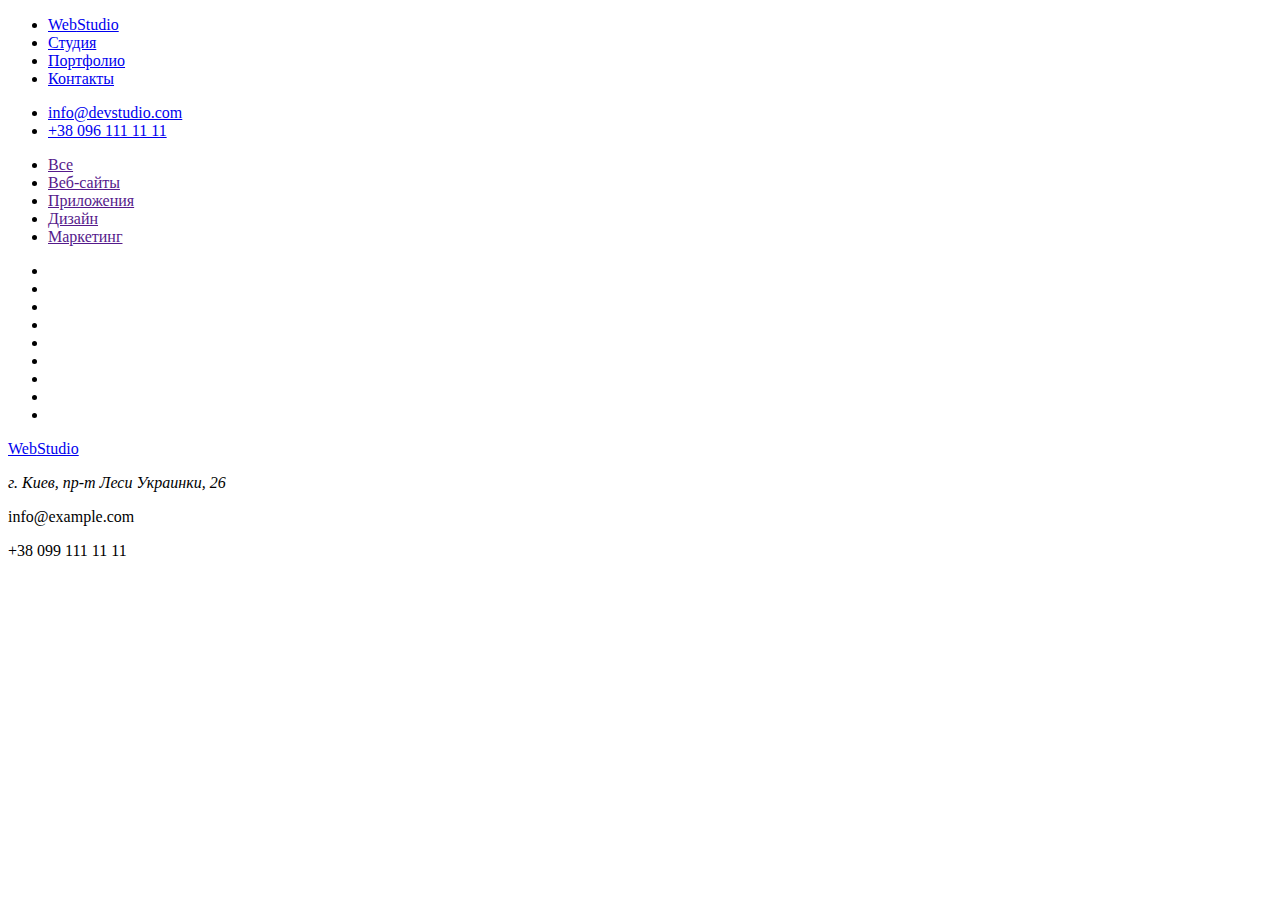
==== portfolio.html @ 1c45764a "створює сторінку портфоліо" ====
<!DOCTYPE html>
<html lang="ru">
<head>
    <meta charset="UTF-8">
    <meta http-equiv="X-UA-Compatible" content="IE=edge">
    <meta name="viewport" content="width=device-width, initial-scale=1.0">
    <link rel="stylesheet" href="styles/styles.css">
    <title>Портфолио</title>
</head>
    <body>
        <!-- Шапка сайта -->
        <header>
            <nav>
                <ul>
                    <li><a href="./"><span>Web</span>Studio</a></li>
                    <li><a href="./">Студия</a></li>
                    <li><a href="./">Портфолио</a></li>
                    <li><a href="./">Контакты</a></li>
                </ul>
            </nav>
                <ul>
                    <li><a href="mailto:info@devstudio.com">info@devstudio.com</a></li>
                    <li><a href="tel:+380961111111">+38 096 111 11 11</a></li>
                </ul>
        </header>
        <section>
            <ul>
                <li><a href="">Все</a></li>
                <li><a href="">Веб-сайты</a></li>
                <li><a href="">Приложения</a></li>
                <li><a href="">Дизайн</a></li>
                <li><a href="">Маркетинг</a></li>
            </ul>
            <ul>
                <li></li>
                <li></li>
                <li></li>
                <li></li>
                <li></li>
                <li></li>
                <li></li>
                <li></li>
                <li></li>
            </ul>
        </section>
        
        <!-- Футер -->
        <footer>
            <p><a href="./"><span>Web</span>Studio</a></p>
            <address><p>г. Киев, пр-т Леси Украинки, 26</p></address>
            <p>info@example.com</p>
            <p>+38 099 111 11 11</p>
        </footer>    
    </body>
</html>
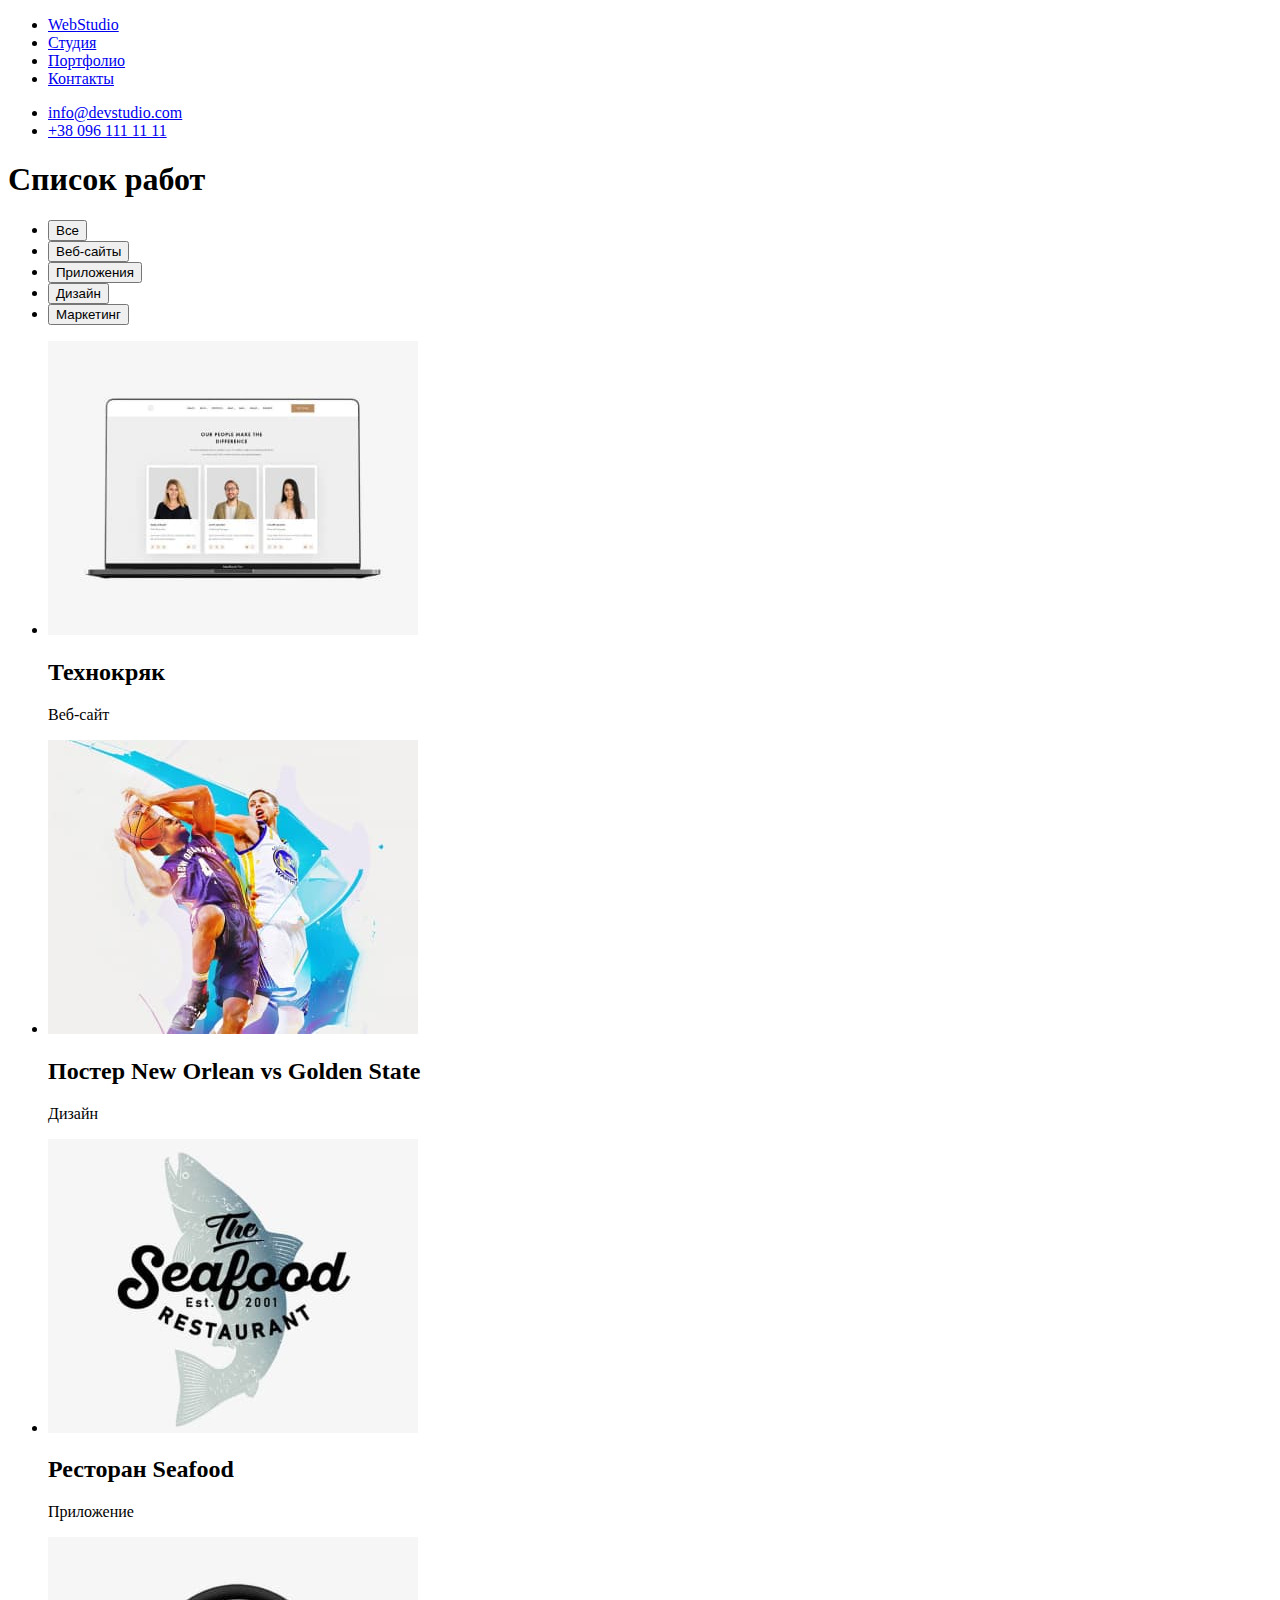
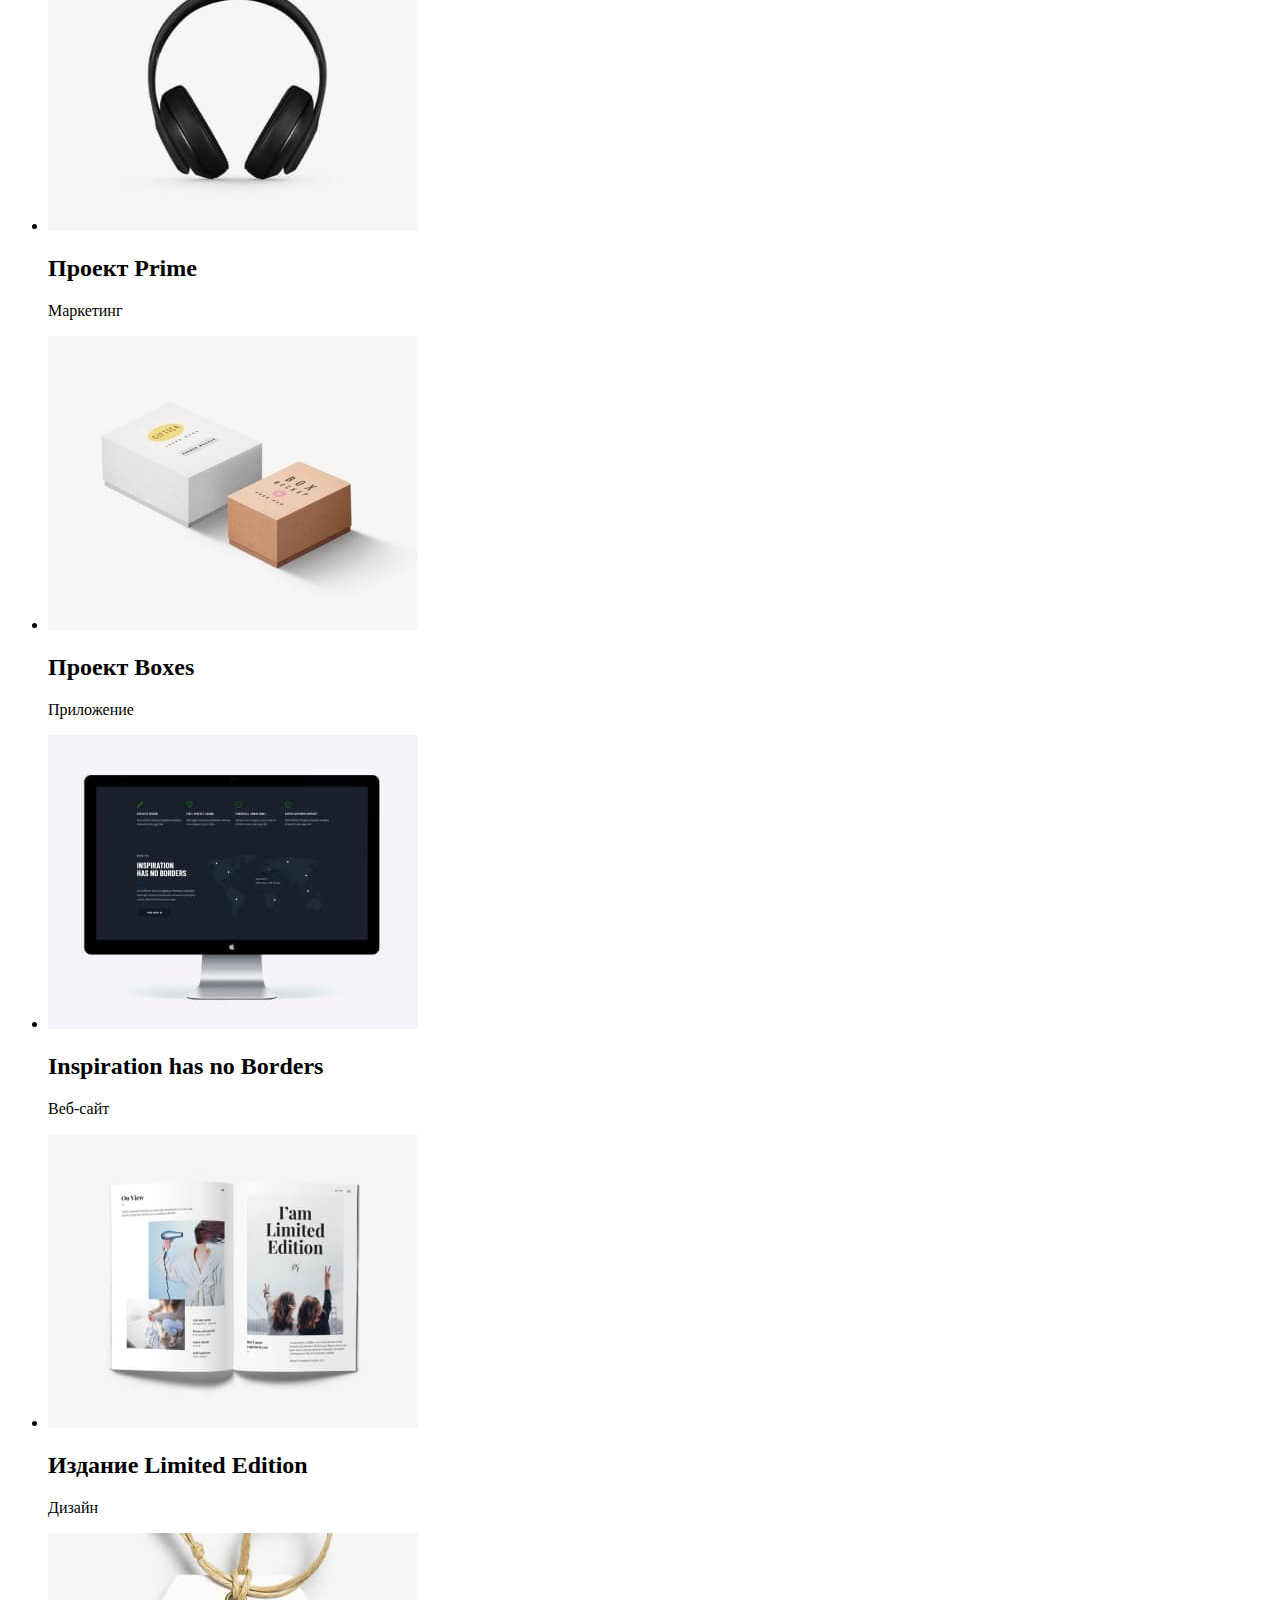
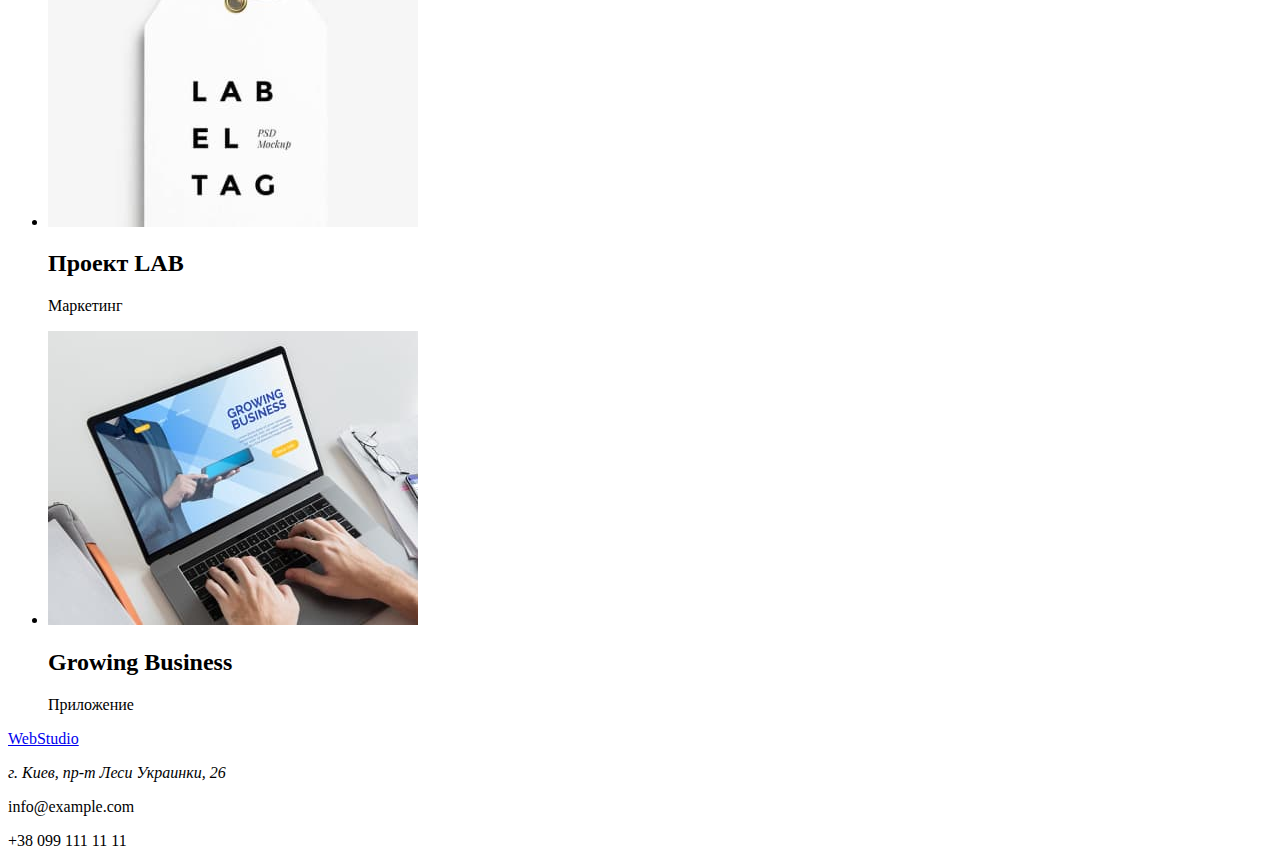
==== commit 7ba4ef7f: "додає код на другу сторінку" ====
--- a/portfolio.html
+++ b/portfolio.html
@@ -5,17 +5,20 @@
     <meta http-equiv="X-UA-Compatible" content="IE=edge">
     <meta name="viewport" content="width=device-width, initial-scale=1.0">
     <link rel="stylesheet" href="styles/styles.css">
+    <link rel="preconnect" href="https://fonts.googleapis.com">
+    <link rel="preconnect" href="https://fonts.gstatic.com" crossorigin>
+    <link href="https://fonts.googleapis.com/css2?family=Raleway:wght@700&family=Roboto:wght@400;500;700;900&display=swap" rel="stylesheet">
     <title>Портфолио</title>
 </head>
     <body>
         <!-- Шапка сайта -->
-        <header>
+        <header id="navigation">
             <nav>
                 <ul>
-                    <li><a href="./"><span>Web</span>Studio</a></li>
-                    <li><a href="./">Студия</a></li>
-                    <li><a href="./">Портфолио</a></li>
-                    <li><a href="./">Контакты</a></li>
+                    <li><a class="logo-main" href="./"><span class="logo-blue">Web</span>Studio</a></li>
+                    <li><a class="navigation-link" href="./">Студия</a></li>
+                    <li><a class="navigation-link" href="./">Портфолио</a></li>
+                    <li><a class="navigation-link" href="./">Контакты</a></li>
                 </ul>
             </nav>
                 <ul>
@@ -24,32 +27,51 @@
                 </ul>
         </header>
         <section>
+            <h1>Список работ</h1>
             <ul>
-                <li><a href="">Все</a></li>
-                <li><a href="">Веб-сайты</a></li>
-                <li><a href="">Приложения</a></li>
-                <li><a href="">Дизайн</a></li>
-                <li><a href="">Маркетинг</a></li>
+                <li><div class="button-style"><button class="button-font" type="button">Все</button></div></li>
+                <li><div class="button-style"><button class="button-font" type="button">Веб-сайты</button></div></li>
+                <li><div class="button-style"><button class="button-font" type="button">Приложения</button></div></li>
+                <li><div class="button-style"><button class="button-font" type="button">Дизайн</button></div></li>
+                <li><div class="button-style"><button class="button-font" type="button">Маркетинг</button></div></li>
             </ul>
             <ul>
-                <li></li>
-                <li></li>
-                <li></li>
-                <li></li>
-                <li></li>
-                <li></li>
-                <li></li>
-                <li></li>
-                <li></li>
+                <li><div class="project-list"><img src="images\web-site-techcrack.jpg" alt="" width="370">
+                    <div class="title-size"><h2 class="title">Технокряк</h2>
+                    <p class="title-class">Веб-сайт</p></div></div></li>
+                <li><div class="project-list"></div><img src="images\poster-basketball.jpg" alt="" width="370">
+                    <h2 class="title">Постер New Orlean vs Golden State</h2>
+                    <p class="title-class">Дизайн</p></div></li>
+                <li><div class="project-list"></div><img src="images\app-restaurant.jpg" alt="" width="370">
+                    <h2 class="title">Ресторан Seafood</h2>
+                    <p class="title-class">Приложение</p></div></li>
+                <li><div class="project-list"></div><img src="images\marketing-headphones.jpg" alt="370" width="">
+                    <h2 class="title">Проект Prime</h2>
+                    <p class="title-class">Маркетинг</p></div></li>
+                <li><div class="project-list"></div><img src="images\app-boxes.jpg" alt="" width="370">
+                    <h2 class="title">Проект Boxes</h2>
+                    <p class="title-class">Приложение</p></div></li>
+                <li><div class="project-list"></div><img src="images\web-site-noborders.jpg" alt="370" width="">
+                    <h2 class="title">Inspiration has no Borders</h2>
+                    <p class="title-class">Веб-сайт</p></div></li>
+                <li><div class="project-list"></div><img src="images\design-book.jpg" alt="" width="370">
+                    <h2 class="title">Издание Limited Edition</h2>
+                    <p class="title-class">Дизайн</p></div></li>
+                <li><div class="project-list"></div><img src="images\marketing-lab.jpg" alt="" width="370">
+                    <h2 class="title">Проект LAB</h2>
+                    <p class="title-class">Маркетинг</p></div></li>
+                <li><div class="project-list"></div><img src="images\app-business.jpg" alt="" width="370">
+                    <h2 class="title">Growing Business</h2>
+                    <p class="title-class">Приложение</p></div></li>
             </ul>
         </section>
         
         <!-- Футер -->
         <footer>
-            <p><a href="./"><span>Web</span>Studio</a></p>
-            <address><p>г. Киев, пр-т Леси Украинки, 26</p></address>
-            <p>info@example.com</p>
-            <p>+38 099 111 11 11</p>
+            <p><a class="logo-main" href="./"><span class="logo-blue">Web</span>Studio</a></p>
+            <address><p class="navigation-link">г. Киев, пр-т Леси Украинки, 26</p></address>
+            <p class="navigation-link">info@example.com</p>
+            <p class="navigation-link">+38 099 111 11 11</p>
         </footer>    
     </body>
 </html>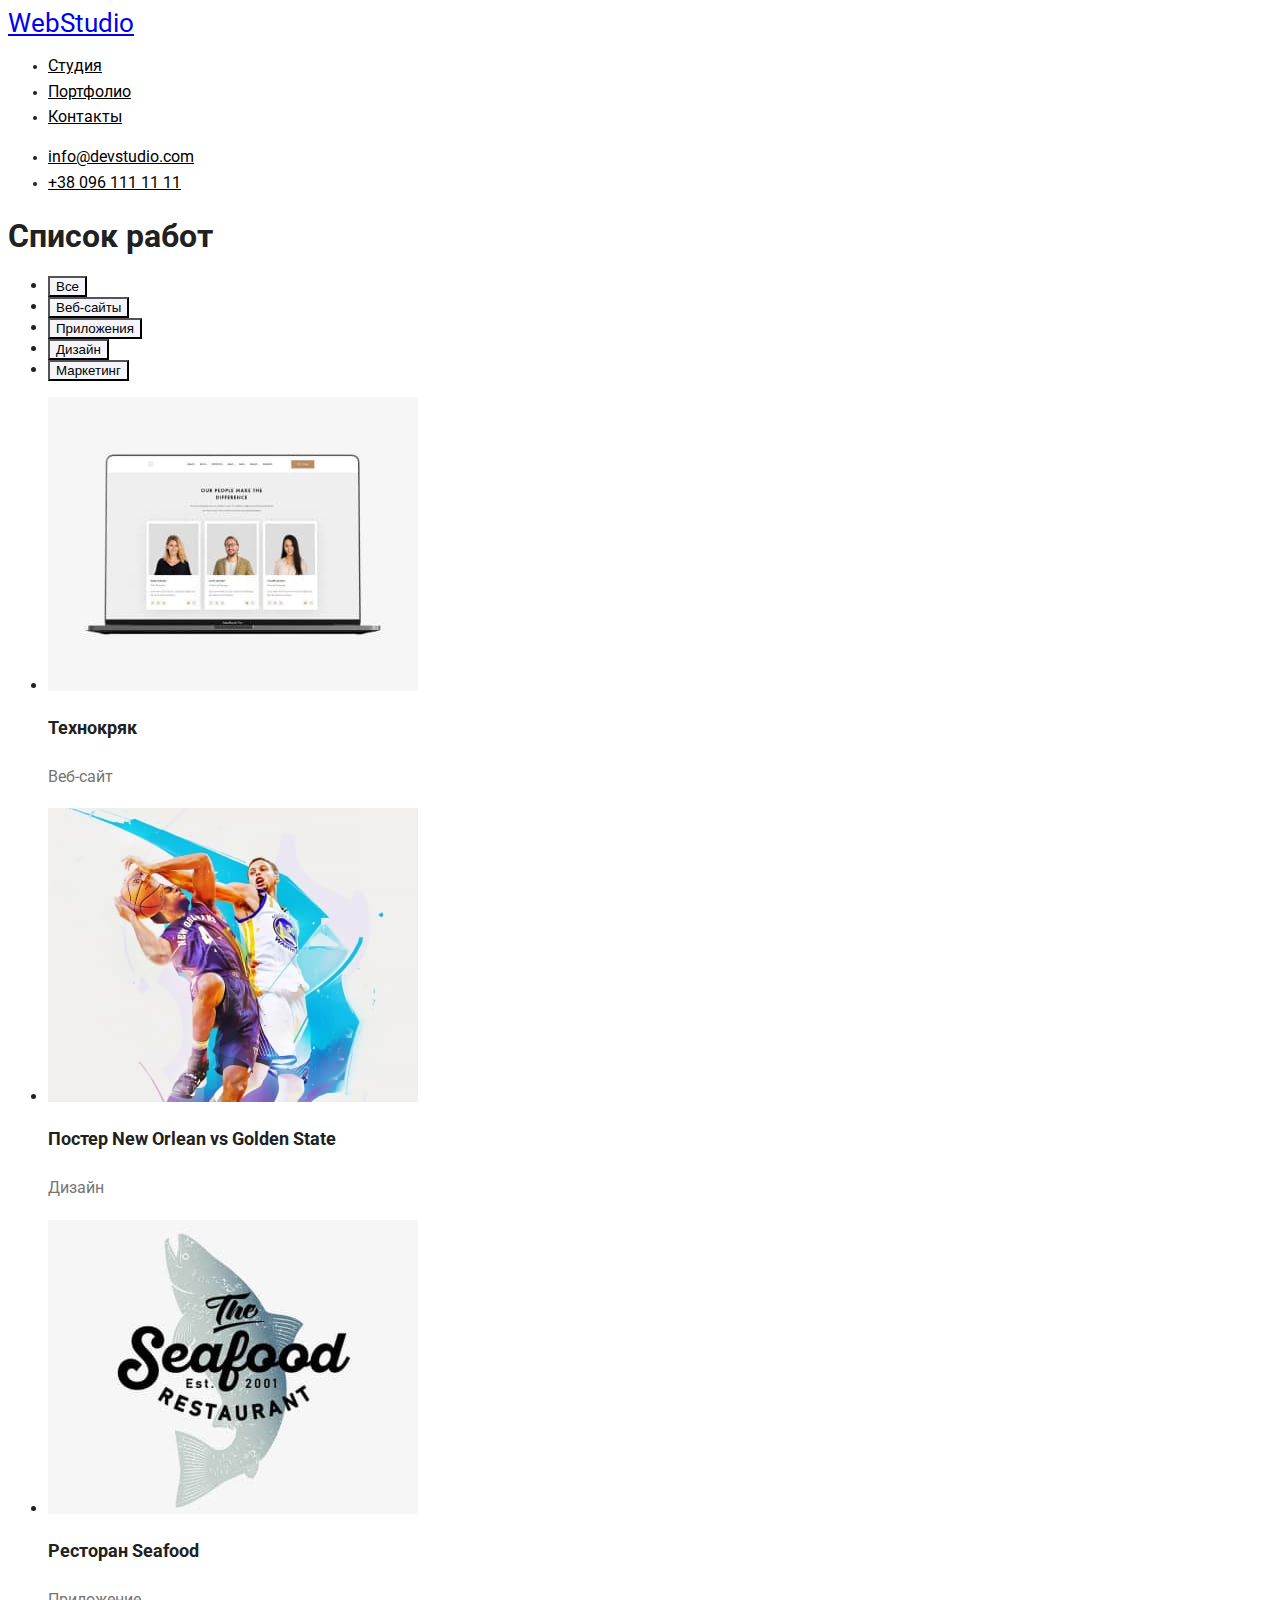
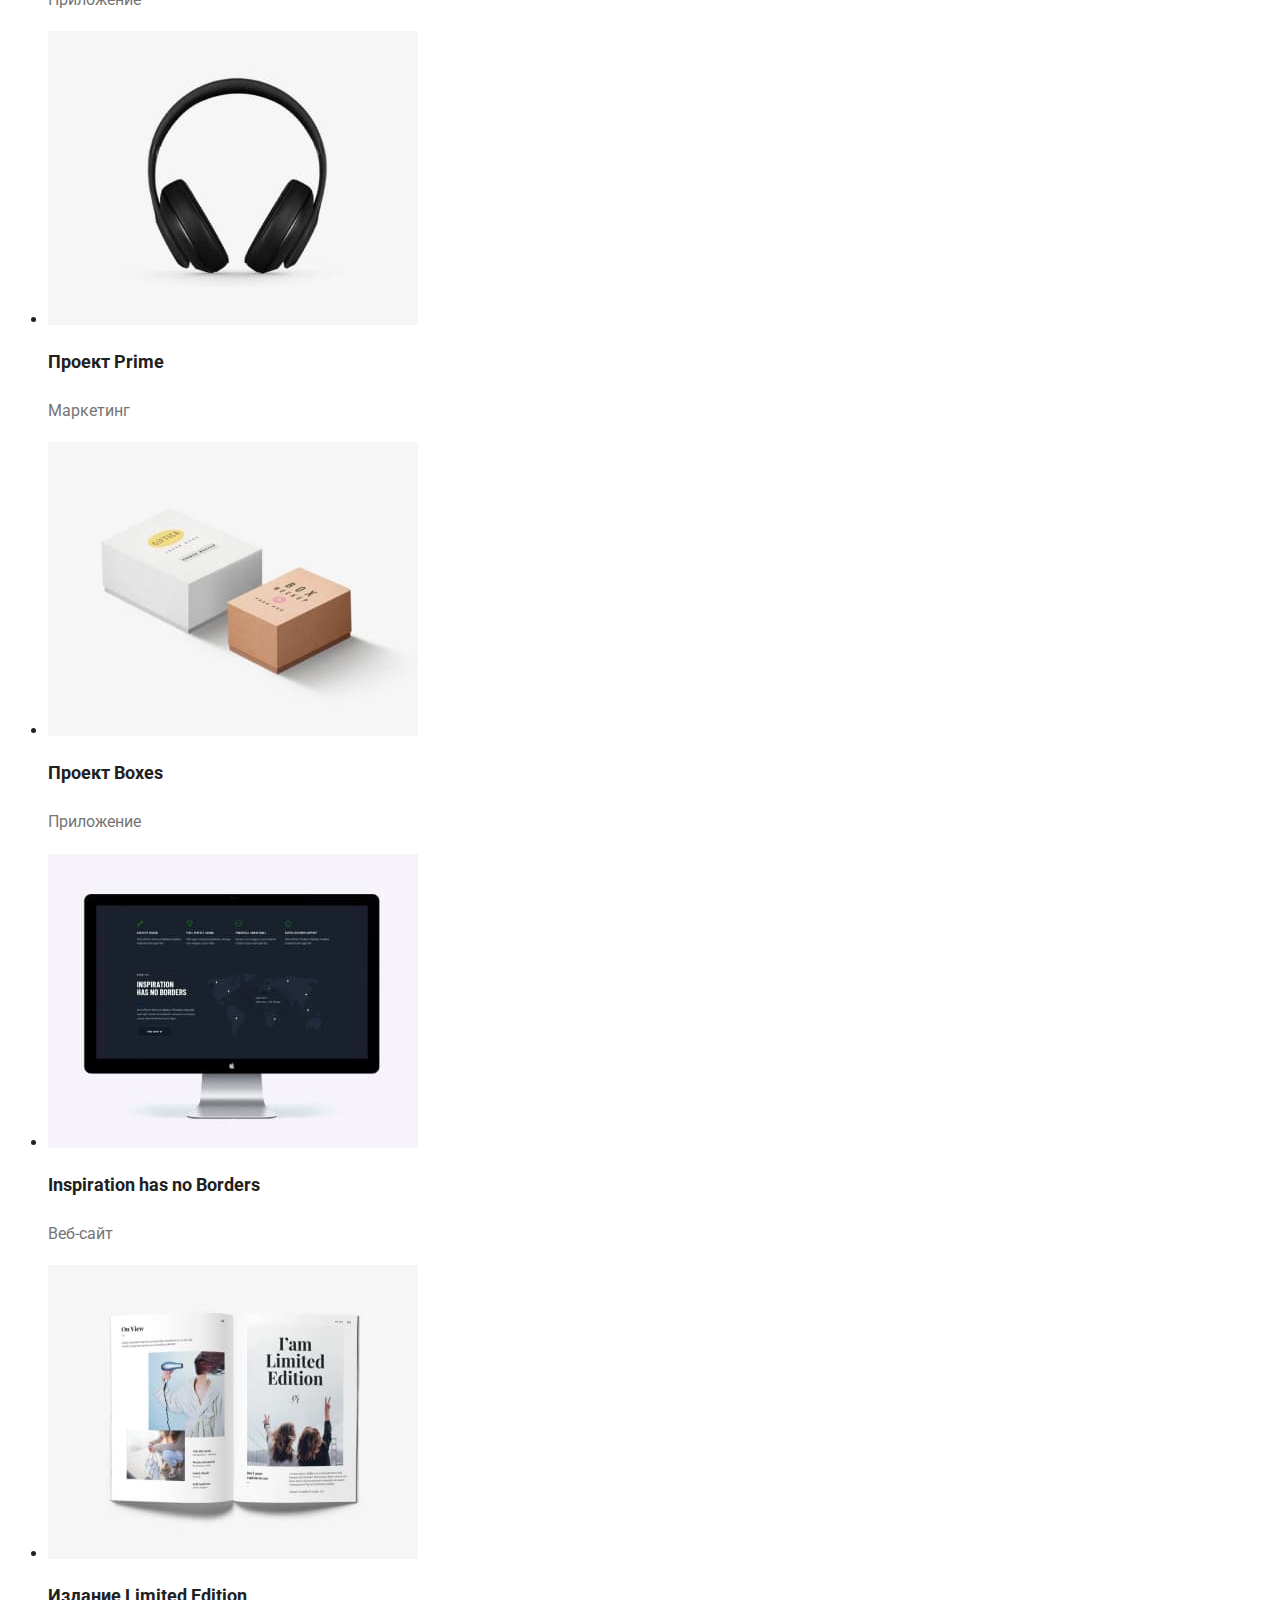
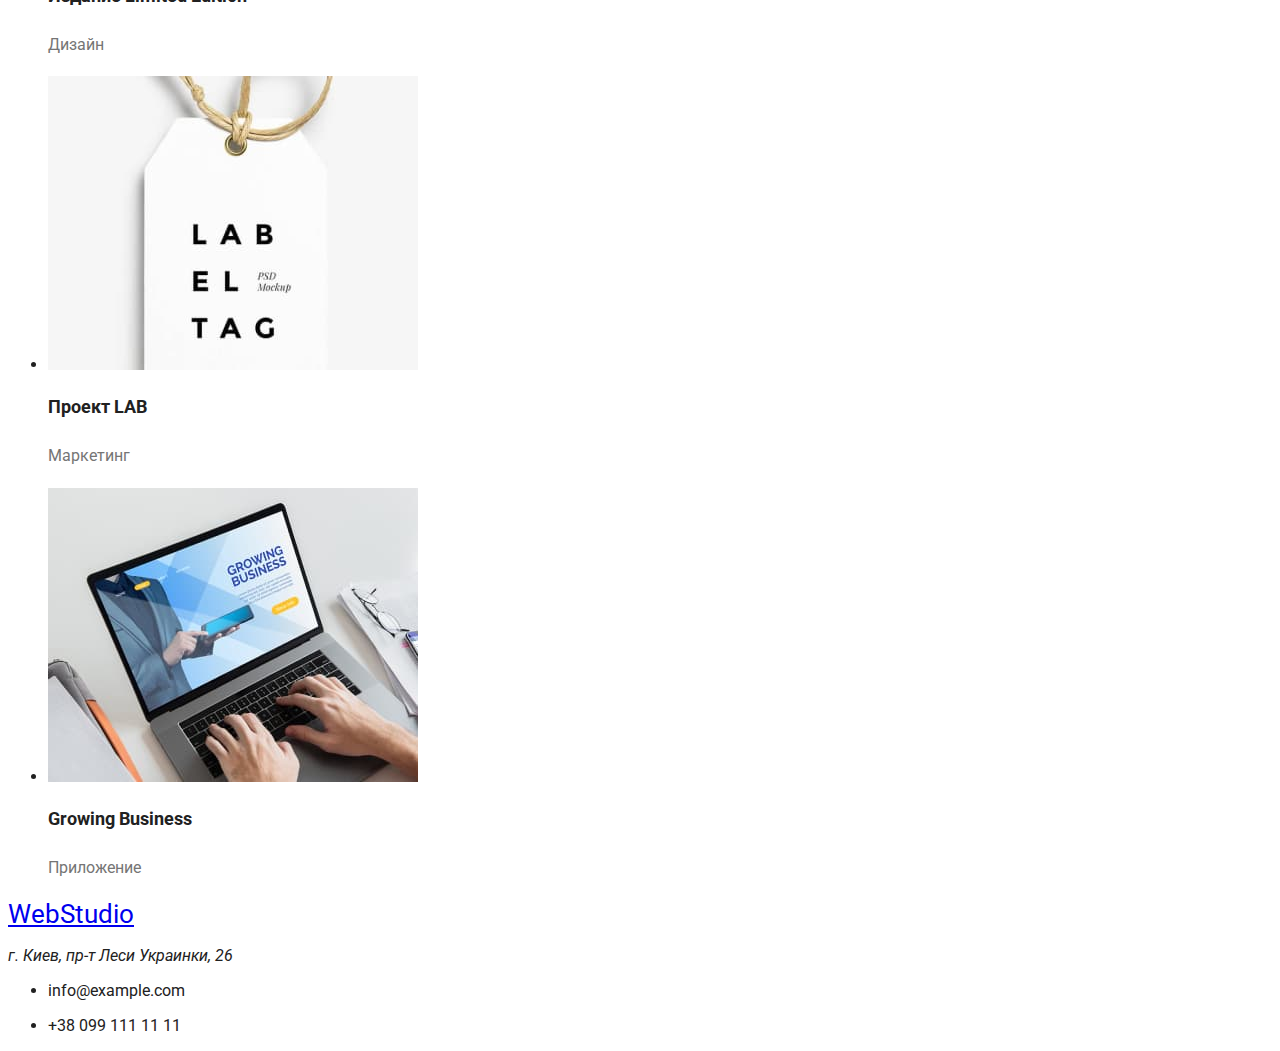
==== commit d090ba53: "add css" ====
--- a/portfolio.html
+++ b/portfolio.html
@@ -4,7 +4,7 @@
     <meta charset="UTF-8">
     <meta http-equiv="X-UA-Compatible" content="IE=edge">
     <meta name="viewport" content="width=device-width, initial-scale=1.0">
-    <link rel="stylesheet" href="styles/styles.css">
+    <link rel="stylesheet" href="css/styles.css">
     <link rel="preconnect" href="https://fonts.googleapis.com">
     <link rel="preconnect" href="https://fonts.gstatic.com" crossorigin>
     <link href="https://fonts.googleapis.com/css2?family=Raleway:wght@700&family=Roboto:wght@400;500;700;900&display=swap" rel="stylesheet">
@@ -12,66 +12,96 @@
 </head>
     <body>
         <!-- Шапка сайта -->
-        <header id="navigation">
+        <header class="navigation">
             <nav>
+                <a class="logo-main" href="./"><span class="logo-blue">Web</span>Studio</a>
                 <ul>
-                    <li><a class="logo-main" href="./"><span class="logo-blue">Web</span>Studio</a></li>
-                    <li><a class="navigation-link" href="./">Студия</a></li>
-                    <li><a class="navigation-link" href="./">Портфолио</a></li>
-                    <li><a class="navigation-link" href="./">Контакты</a></li>
+                    <li><a class="navigation-link" href="index.html">Студия</a></li>
+                    <li><a class="navigation-link" href="portfolio.html">Портфолио</a></li>
+                    <li><a class="navigation-link" href="">Контакты</a></li>
                 </ul>
             </nav>
                 <ul>
-                    <li><a href="mailto:info@devstudio.com">info@devstudio.com</a></li>
-                    <li><a href="tel:+380961111111">+38 096 111 11 11</a></li>
+                    <li><a class="navigation-link" href="mailto:info@devstudio.com">info@devstudio.com</a></li>
+                    <li><a class="navigation-link" href="tel:+380961111111">+38 096 111 11 11</a></li>
                 </ul>
         </header>
+        <!-- Основной блок -->
         <section>
             <h1>Список работ</h1>
-            <ul>
-                <li><div class="button-style"><button class="button-font" type="button">Все</button></div></li>
-                <li><div class="button-style"><button class="button-font" type="button">Веб-сайты</button></div></li>
-                <li><div class="button-style"><button class="button-font" type="button">Приложения</button></div></li>
-                <li><div class="button-style"><button class="button-font" type="button">Дизайн</button></div></li>
-                <li><div class="button-style"><button class="button-font" type="button">Маркетинг</button></div></li>
-            </ul>
-            <ul>
-                <li><div class="project-list"><img src="images\web-site-techcrack.jpg" alt="" width="370">
-                    <div class="title-size"><h2 class="title">Технокряк</h2>
-                    <p class="title-class">Веб-сайт</p></div></div></li>
-                <li><div class="project-list"></div><img src="images\poster-basketball.jpg" alt="" width="370">
-                    <h2 class="title">Постер New Orlean vs Golden State</h2>
-                    <p class="title-class">Дизайн</p></div></li>
-                <li><div class="project-list"></div><img src="images\app-restaurant.jpg" alt="" width="370">
-                    <h2 class="title">Ресторан Seafood</h2>
-                    <p class="title-class">Приложение</p></div></li>
-                <li><div class="project-list"></div><img src="images\marketing-headphones.jpg" alt="370" width="">
-                    <h2 class="title">Проект Prime</h2>
-                    <p class="title-class">Маркетинг</p></div></li>
-                <li><div class="project-list"></div><img src="images\app-boxes.jpg" alt="" width="370">
-                    <h2 class="title">Проект Boxes</h2>
-                    <p class="title-class">Приложение</p></div></li>
-                <li><div class="project-list"></div><img src="images\web-site-noborders.jpg" alt="370" width="">
-                    <h2 class="title">Inspiration has no Borders</h2>
-                    <p class="title-class">Веб-сайт</p></div></li>
-                <li><div class="project-list"></div><img src="images\design-book.jpg" alt="" width="370">
-                    <h2 class="title">Издание Limited Edition</h2>
-                    <p class="title-class">Дизайн</p></div></li>
-                <li><div class="project-list"></div><img src="images\marketing-lab.jpg" alt="" width="370">
-                    <h2 class="title">Проект LAB</h2>
-                    <p class="title-class">Маркетинг</p></div></li>
-                <li><div class="project-list"></div><img src="images\app-business.jpg" alt="" width="370">
-                    <h2 class="title">Growing Business</h2>
-                    <p class="title-class">Приложение</p></div></li>
-            </ul>
+                <ul>
+                    <li><button class="button" type="button">Все</button></li>
+                    <li><button class="button" type="button">Веб-сайты</button></li>
+                    <li><button class="button" type="button">Приложения</button></li>
+                    <li><button class="button" type="button">Дизайн</button></li>
+                    <li><button class="button" type="button">Маркетинг</button></li>
+                </ul>
+                <ul>
+                    <li><img class="project-list" src="images/web-site-techcrack.jpg" alt="web-site-techcrack" width="370">
+                        <div>
+                            <h2 class="title">Технокряк</h2>
+                            <p class="title-class">Веб-сайт</p>
+                        </div>
+                    </li>
+                    <li><img class="project-list" src="images/poster-basketball.jpg" alt="poster-basketball" width="370">
+                        <div>
+                            <h2 class="title">Постер New Orlean vs Golden State</h2>
+                            <p class="title-class">Дизайн</p>
+                        </div>
+                    </li>
+                    <li><img class="project-list" src="images/app-restaurant.jpg" alt="app-restaurant" width="370">
+                        <div>
+                            <h2 class="title">Ресторан Seafood</h2>
+                            <p class="title-class">Приложение</p>
+                        </div>
+                    </li>
+                    <li><img class="project-list" src="images/marketing-headphones.jpg" alt="marketing-headphones" width="370">
+                        <div>
+                            <h2 class="title">Проект Prime</h2>
+                            <p class="title-class">Маркетинг</p>
+                        </div>
+                    </li>
+                    <li><img class="project-list" src="images/app-boxes.jpg" alt="app-boxes" width="370">
+                        <div>
+                            <h2 class="title">Проект Boxes</h2>
+                            <p class="title-class">Приложение</p>
+                        </div>
+                    </li>
+                    <li><img class="project-list" src="images/web-site-noborders.jpg" alt="web-site-noborders" width="370">
+                        <div>
+                            <h2 class="title">Inspiration has no Borders</h2>
+                            <p class="title-class">Веб-сайт</p>
+                        </div>
+                    </li>
+                    <li><img class="project-list" src="images/design-book.jpg" alt="design-book" width="370">
+                        <div>
+                            <h2 class="title">Издание Limited Edition</h2>
+                            <p class="title-class">Дизайн</p>
+                        </div>
+                    </li>
+                    <li><img class="project-list" src="images/marketing-lab.jpg" alt="marketing-lab" width="370">
+                        <div>
+                            <h2 class="title">Проект LAB</h2>
+                            <p class="title-class">Маркетинг</p>
+                        </div>
+                    </li>
+                    <li><img class="project-list" src="images/app-business.jpg" alt="app-business" width="370">
+                        <div>
+                            <h2 class="title">Growing Business</h2>
+                            <p class="title-class">Приложение</p>
+                        </div>
+                    </li>
+                </ul>
         </section>
         
         <!-- Футер -->
         <footer>
-            <p><a class="logo-main" href="./"><span class="logo-blue">Web</span>Studio</a></p>
-            <address><p class="navigation-link">г. Киев, пр-т Леси Украинки, 26</p></address>
-            <p class="navigation-link">info@example.com</p>
-            <p class="navigation-link">+38 099 111 11 11</p>
+            <a class="logo-main" href="./"><span class="logo-blue">Web</span>Studio</a>
+            <address><p>г. Киев, пр-т Леси Украинки, 26</p></address>
+            <ul>
+                <li><p>info@example.com</p></li>
+                <li><p>+38 099 111 11 11</p></li>
+            </ul>
         </footer>    
     </body>
 </html>--- a/css/styles.css
+++ b/css/styles.css
@@ -0,0 +1,57 @@
+body {
+    font-family: "Roboto", "Raleway", sans-serif ;
+    color: #212121;
+    
+
+}
+.navigation {
+    font-size: 14px;
+    line-height:1,15;
+}
+.logo-main {
+    font-size: 26px;
+    line-height: 1.2;
+}
+.logo-blue {
+    font-size: 26px;
+    line-height: 1.2;
+}
+
+.navigation-link {
+    color: black;
+    font-size: 16px;
+    line-height: 1.6
+}
+
+.navigation-link:hover,
+.navigation-link:focus {
+    color: blue;
+}
+
+.button {
+    color: black;
+    background-color: #F5F4FA;
+    cursor: pointer;
+}
+.button:hover,
+.button:focus {
+    color: white;
+    background-color: #2196F3;
+    
+}
+
+.project-list {
+}
+.title {
+
+    font-size: 18px;
+    line-height: 2; 
+
+}
+.title-class {
+    color: #757575;
+    font-size: 16px;
+    line-height: 1.9;  
+
+
+}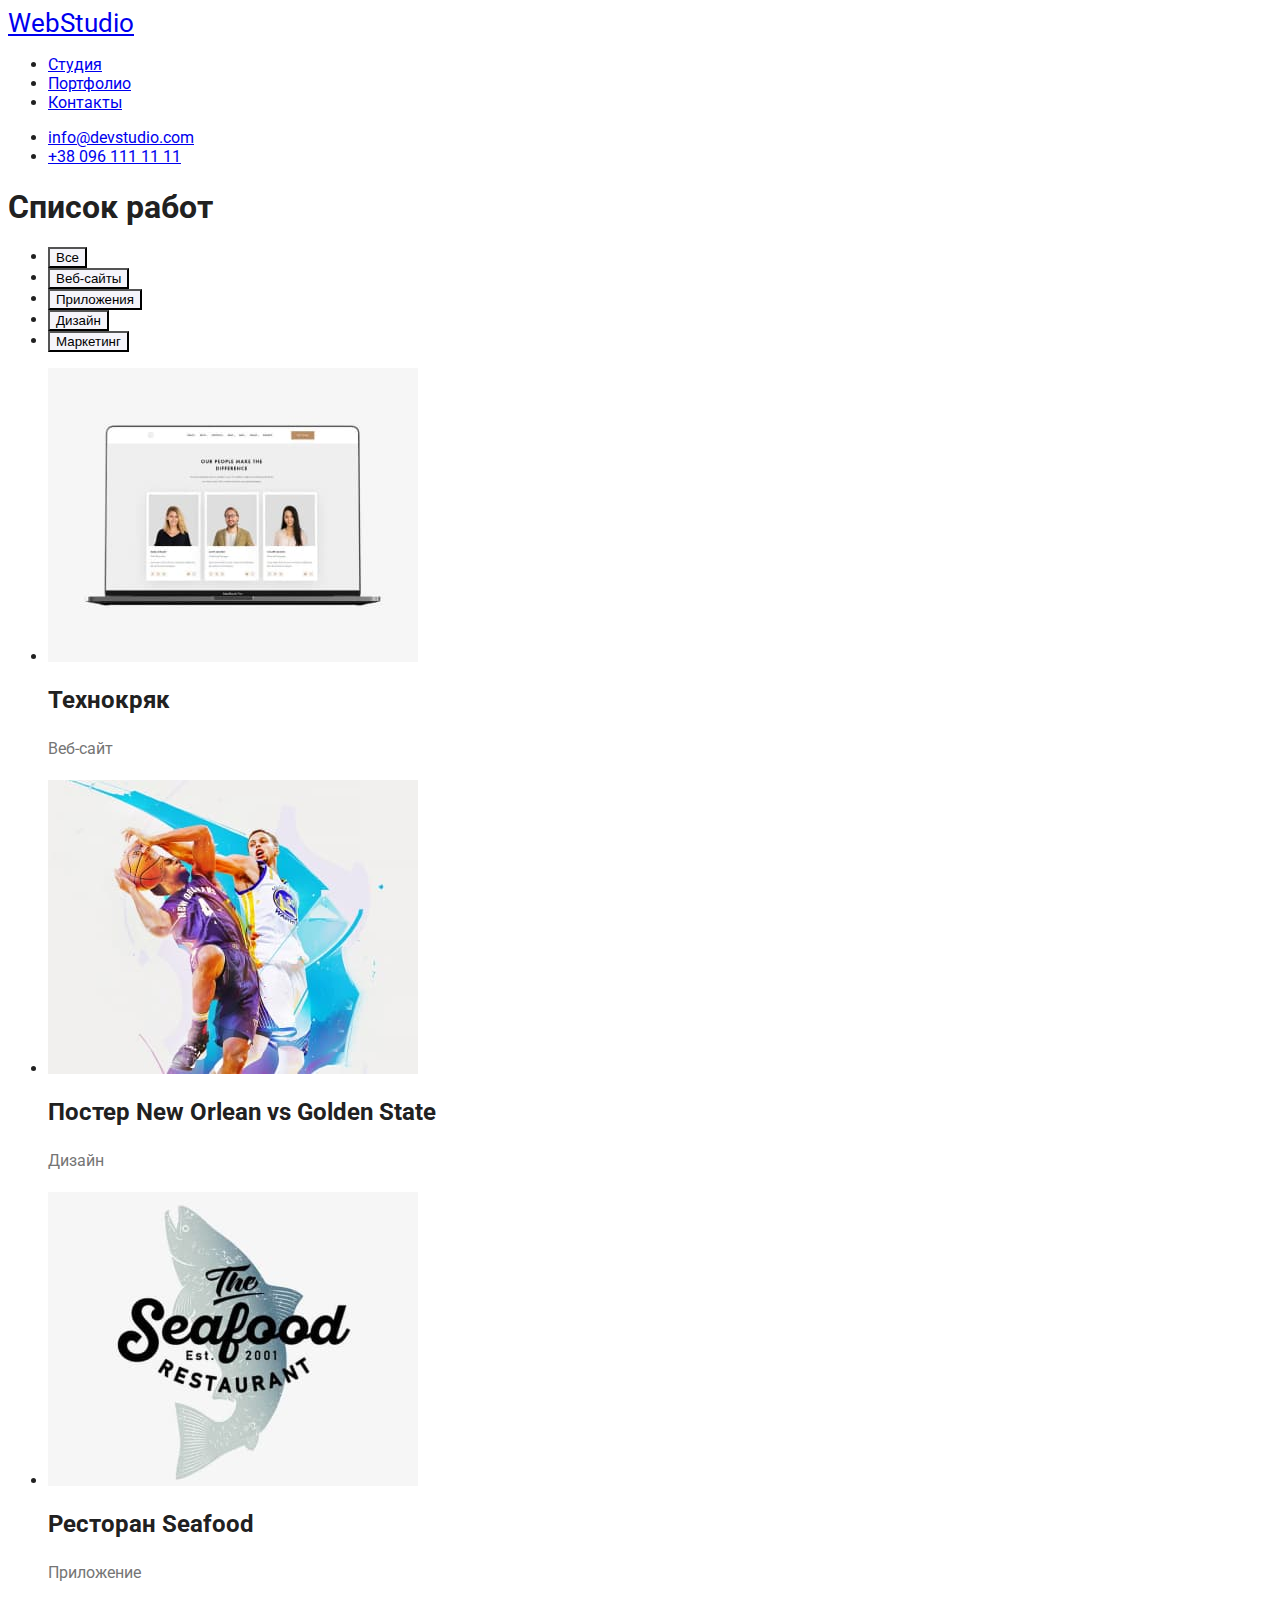
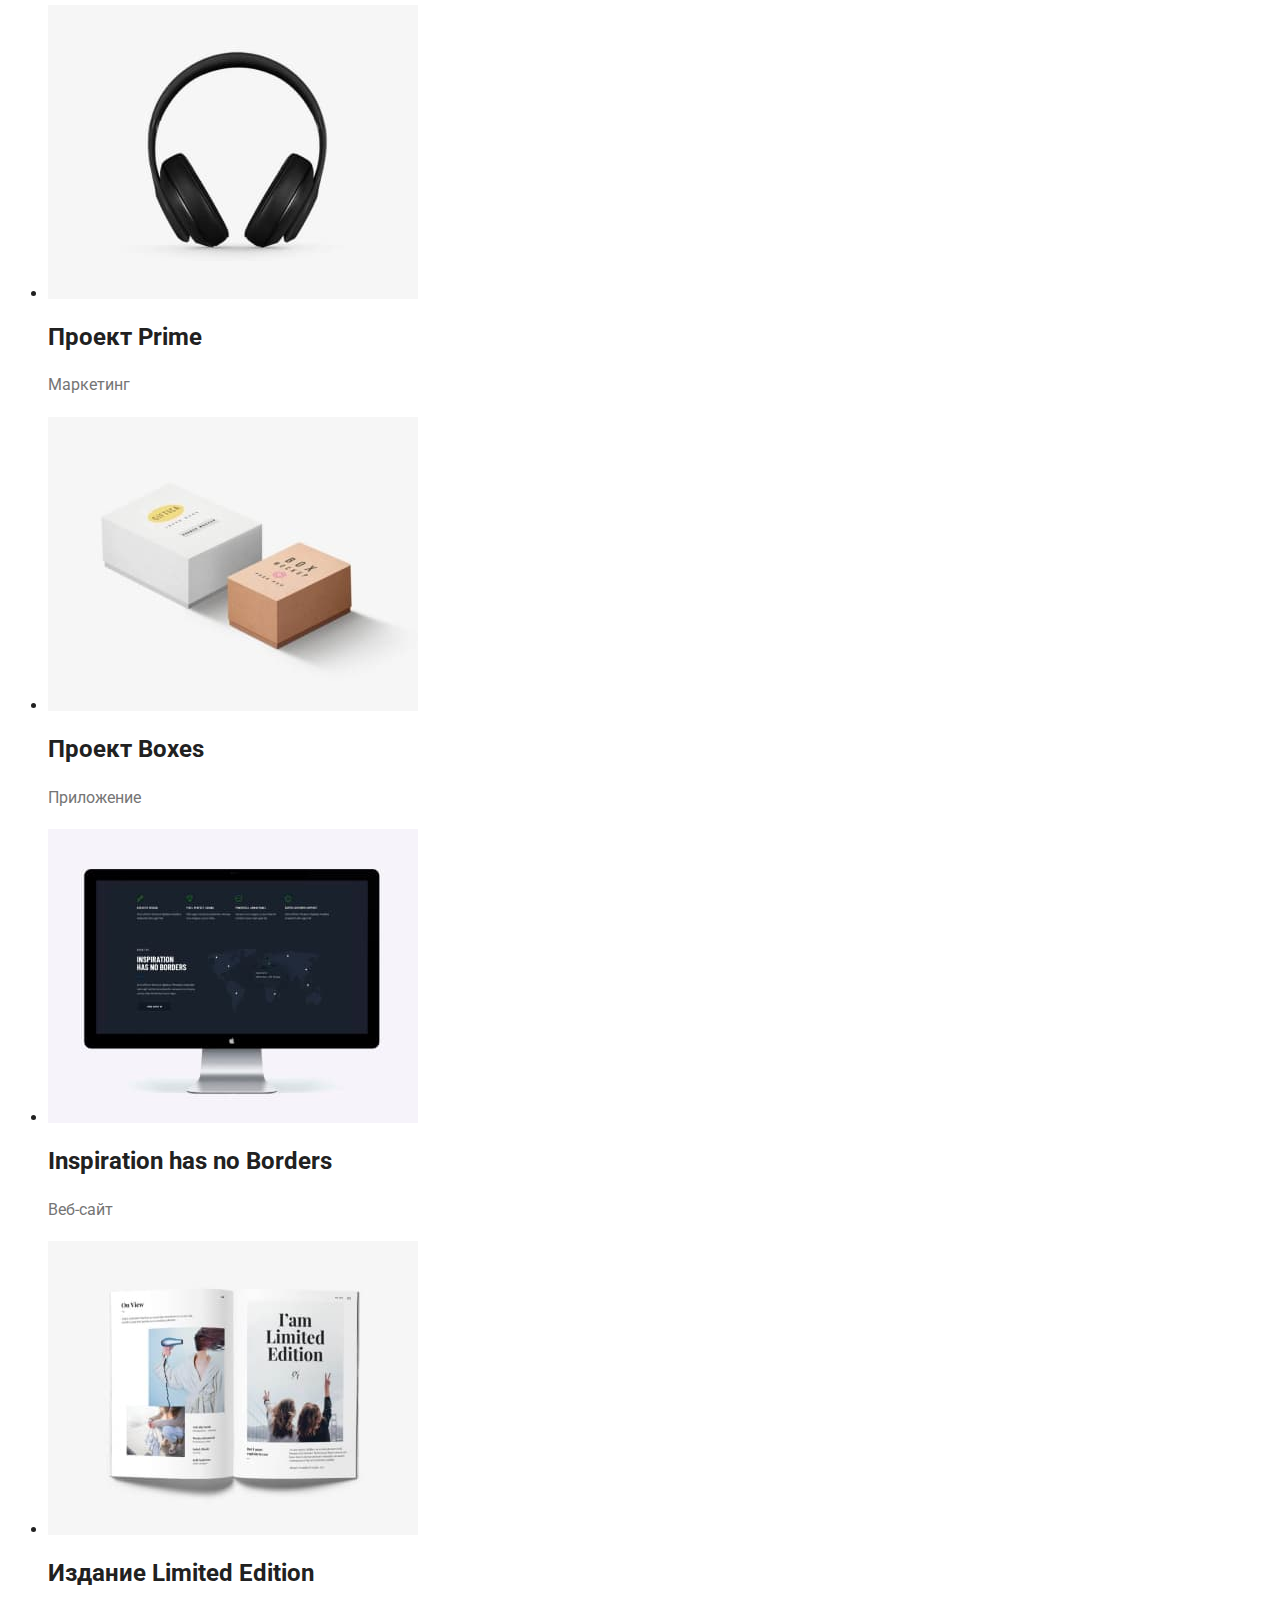
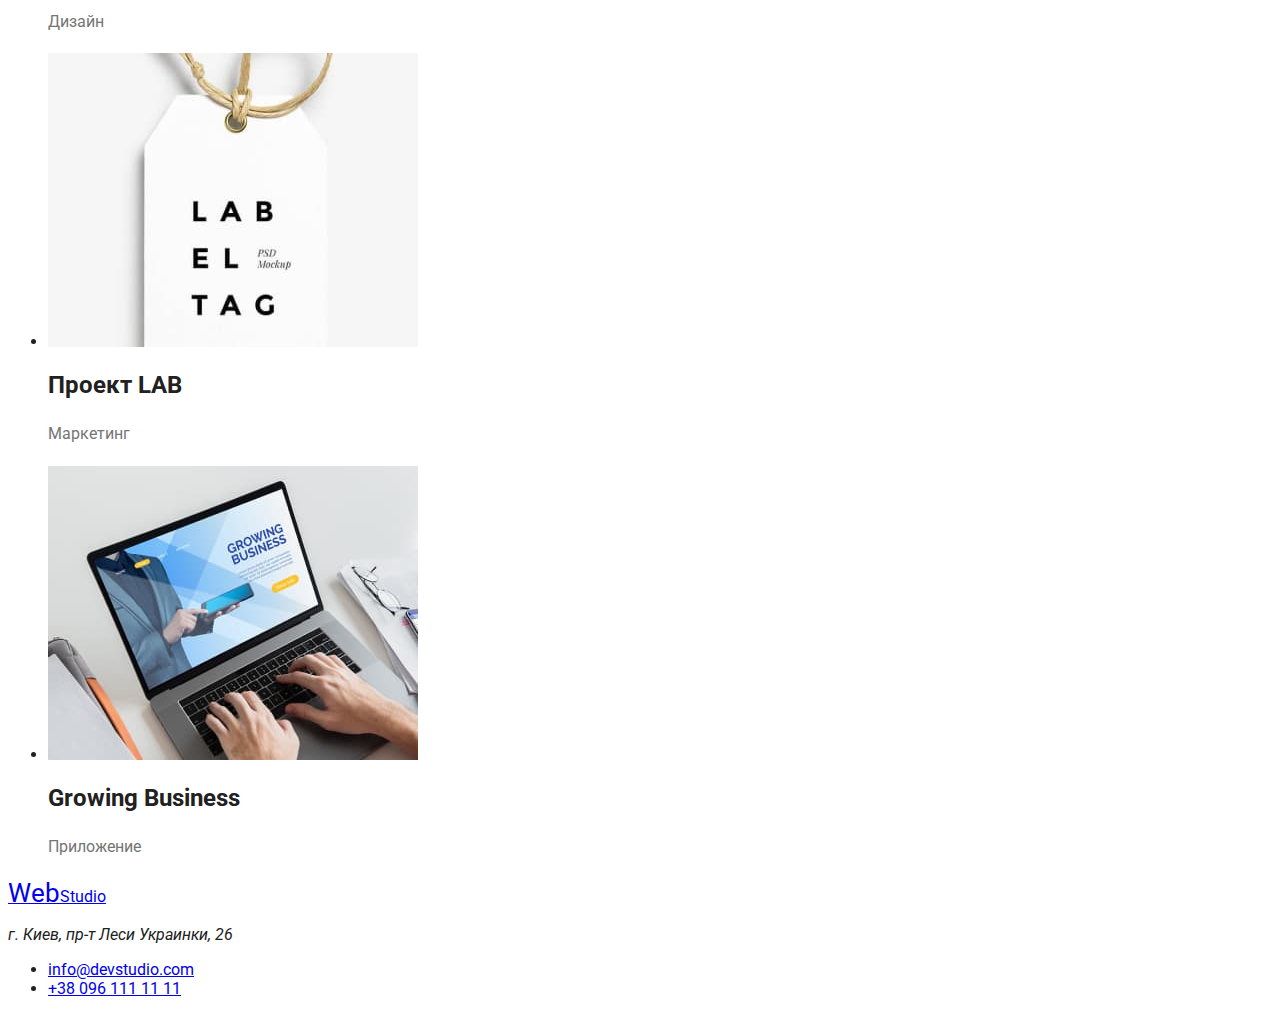
==== commit a5b7a7dc: "додані класи у портфоліо" ====
--- a/portfolio.html
+++ b/portfolio.html
@@ -4,26 +4,26 @@
     <meta charset="UTF-8">
     <meta http-equiv="X-UA-Compatible" content="IE=edge">
     <meta name="viewport" content="width=device-width, initial-scale=1.0">
+    <title>Портфолио</title>
     <link rel="stylesheet" href="css/styles.css">
     <link rel="preconnect" href="https://fonts.googleapis.com">
     <link rel="preconnect" href="https://fonts.gstatic.com" crossorigin>
     <link href="https://fonts.googleapis.com/css2?family=Raleway:wght@700&family=Roboto:wght@400;500;700;900&display=swap" rel="stylesheet">
-    <title>Портфолио</title>
 </head>
     <body>
         <!-- Шапка сайта -->
-        <header class="navigation">
+        <header class="nav">
             <nav>
                 <a class="logo-main" href="./"><span class="logo-blue">Web</span>Studio</a>
                 <ul>
-                    <li><a class="navigation-link" href="index.html">Студия</a></li>
-                    <li><a class="navigation-link" href="portfolio.html">Портфолио</a></li>
-                    <li><a class="navigation-link" href="">Контакты</a></li>
+                    <li><a class="nav-link" href="index.html">Студия</a></li>
+                    <li><a class="nav-link" href="portfolio.html">Портфолио</a></li>
+                    <li><a class="nav-link" href="./">Контакты</a></li>
                 </ul>
             </nav>
                 <ul>
-                    <li><a class="navigation-link" href="mailto:info@devstudio.com">info@devstudio.com</a></li>
-                    <li><a class="navigation-link" href="tel:+380961111111">+38 096 111 11 11</a></li>
+                    <li><a class="nav-link" href="mailto:info@devstudio.com">info@devstudio.com</a></li>
+                    <li><a class="nav-link" href="tel:+380961111111">+38 096 111 11 11</a></li>
                 </ul>
         </header>
         <!-- Основной блок -->
@@ -37,71 +37,70 @@
                     <li><button class="button" type="button">Маркетинг</button></li>
                 </ul>
                 <ul>
-                    <li><img class="project-list" src="images/web-site-techcrack.jpg" alt="web-site-techcrack" width="370">
+                    <li><img class="project-list" src="images/web-site-techcrack.jpg" alt="web-site-techcrack" width="370" height="294">
                         <div>
-                            <h2 class="title">Технокряк</h2>
+                            <h2 class="title-project">Технокряк</h2>
                             <p class="title-class">Веб-сайт</p>
                         </div>
                     </li>
-                    <li><img class="project-list" src="images/poster-basketball.jpg" alt="poster-basketball" width="370">
+                    <li><img class="project-list" src="images/poster-basketball.jpg" alt="poster-basketball" width="370" height="294">
                         <div>
-                            <h2 class="title">Постер New Orlean vs Golden State</h2>
+                            <h2 class="title-project">Постер New Orlean vs Golden State</h2>
                             <p class="title-class">Дизайн</p>
                         </div>
                     </li>
-                    <li><img class="project-list" src="images/app-restaurant.jpg" alt="app-restaurant" width="370">
+                    <li><img class="project-list" src="images/app-restaurant.jpg" alt="app-restaurant" width="370" height="294">
                         <div>
-                            <h2 class="title">Ресторан Seafood</h2>
+                            <h2 class="title-project">Ресторан Seafood</h2>
                             <p class="title-class">Приложение</p>
                         </div>
                     </li>
-                    <li><img class="project-list" src="images/marketing-headphones.jpg" alt="marketing-headphones" width="370">
+                    <li><img class="project-list" src="images/marketing-headphones.jpg" alt="marketing-headphones" width="370" height="294">
                         <div>
-                            <h2 class="title">Проект Prime</h2>
+                            <h2 class="title-project">Проект Prime</h2>
                             <p class="title-class">Маркетинг</p>
                         </div>
                     </li>
-                    <li><img class="project-list" src="images/app-boxes.jpg" alt="app-boxes" width="370">
+                    <li><img class="project-list" src="images/app-boxes.jpg" alt="app-boxes" width="370" height="294">
                         <div>
-                            <h2 class="title">Проект Boxes</h2>
+                            <h2 class="title-project">Проект Boxes</h2>
                             <p class="title-class">Приложение</p>
                         </div>
                     </li>
-                    <li><img class="project-list" src="images/web-site-noborders.jpg" alt="web-site-noborders" width="370">
+                    <li><img class="project-list" src="images/web-site-noborders.jpg" alt="web-site-noborders" width="370" height="294">
                         <div>
-                            <h2 class="title">Inspiration has no Borders</h2>
+                            <h2 class="title-project">Inspiration has no Borders</h2>
                             <p class="title-class">Веб-сайт</p>
                         </div>
                     </li>
-                    <li><img class="project-list" src="images/design-book.jpg" alt="design-book" width="370">
+                    <li><img class="project-list" src="images/design-book.jpg" alt="design-book" width="370" height="294">
                         <div>
-                            <h2 class="title">Издание Limited Edition</h2>
+                            <h2 class="title-project">Издание Limited Edition</h2>
                             <p class="title-class">Дизайн</p>
                         </div>
                     </li>
-                    <li><img class="project-list" src="images/marketing-lab.jpg" alt="marketing-lab" width="370">
+                    <li><img class="project-list" src="images/marketing-lab.jpg" alt="marketing-lab" width="370" height="294">
                         <div>
-                            <h2 class="title">Проект LAB</h2>
+                            <h2 class="title-project">Проект LAB</h2>
                             <p class="title-class">Маркетинг</p>
                         </div>
                     </li>
-                    <li><img class="project-list" src="images/app-business.jpg" alt="app-business" width="370">
+                    <li><img class="project-list" src="images/app-business.jpg" alt="app-business" width="370" height="294">
                         <div>
-                            <h2 class="title">Growing Business</h2>
+                            <h2 class="title-project">Growing Business</h2>
                             <p class="title-class">Приложение</p>
                         </div>
                     </li>
                 </ul>
         </section>
-        
         <!-- Футер -->
-        <footer>
-            <a class="logo-main" href="./"><span class="logo-blue">Web</span>Studio</a>
-            <address><p>г. Киев, пр-т Леси Украинки, 26</p></address>
+        <footer class="footer">
+            <a class="logo-footer" href="./"><span class="logo-blue">Web</span>Studio</a>
+            <address class="address"><p>г. Киев, пр-т Леси Украинки, 26</p></address>
             <ul>
-                <li><p>info@example.com</p></li>
-                <li><p>+38 099 111 11 11</p></li>
+                <li><a class="contacts-footer" href="mailto:info@devstudio.com">info@devstudio.com</a></li>
+                <li><a class="contacts-footer" href="tel:+380961111111">+38 096 111 11 11</a></li>
             </ul>
-        </footer>    
+        </footer> 
     </body>
 </html>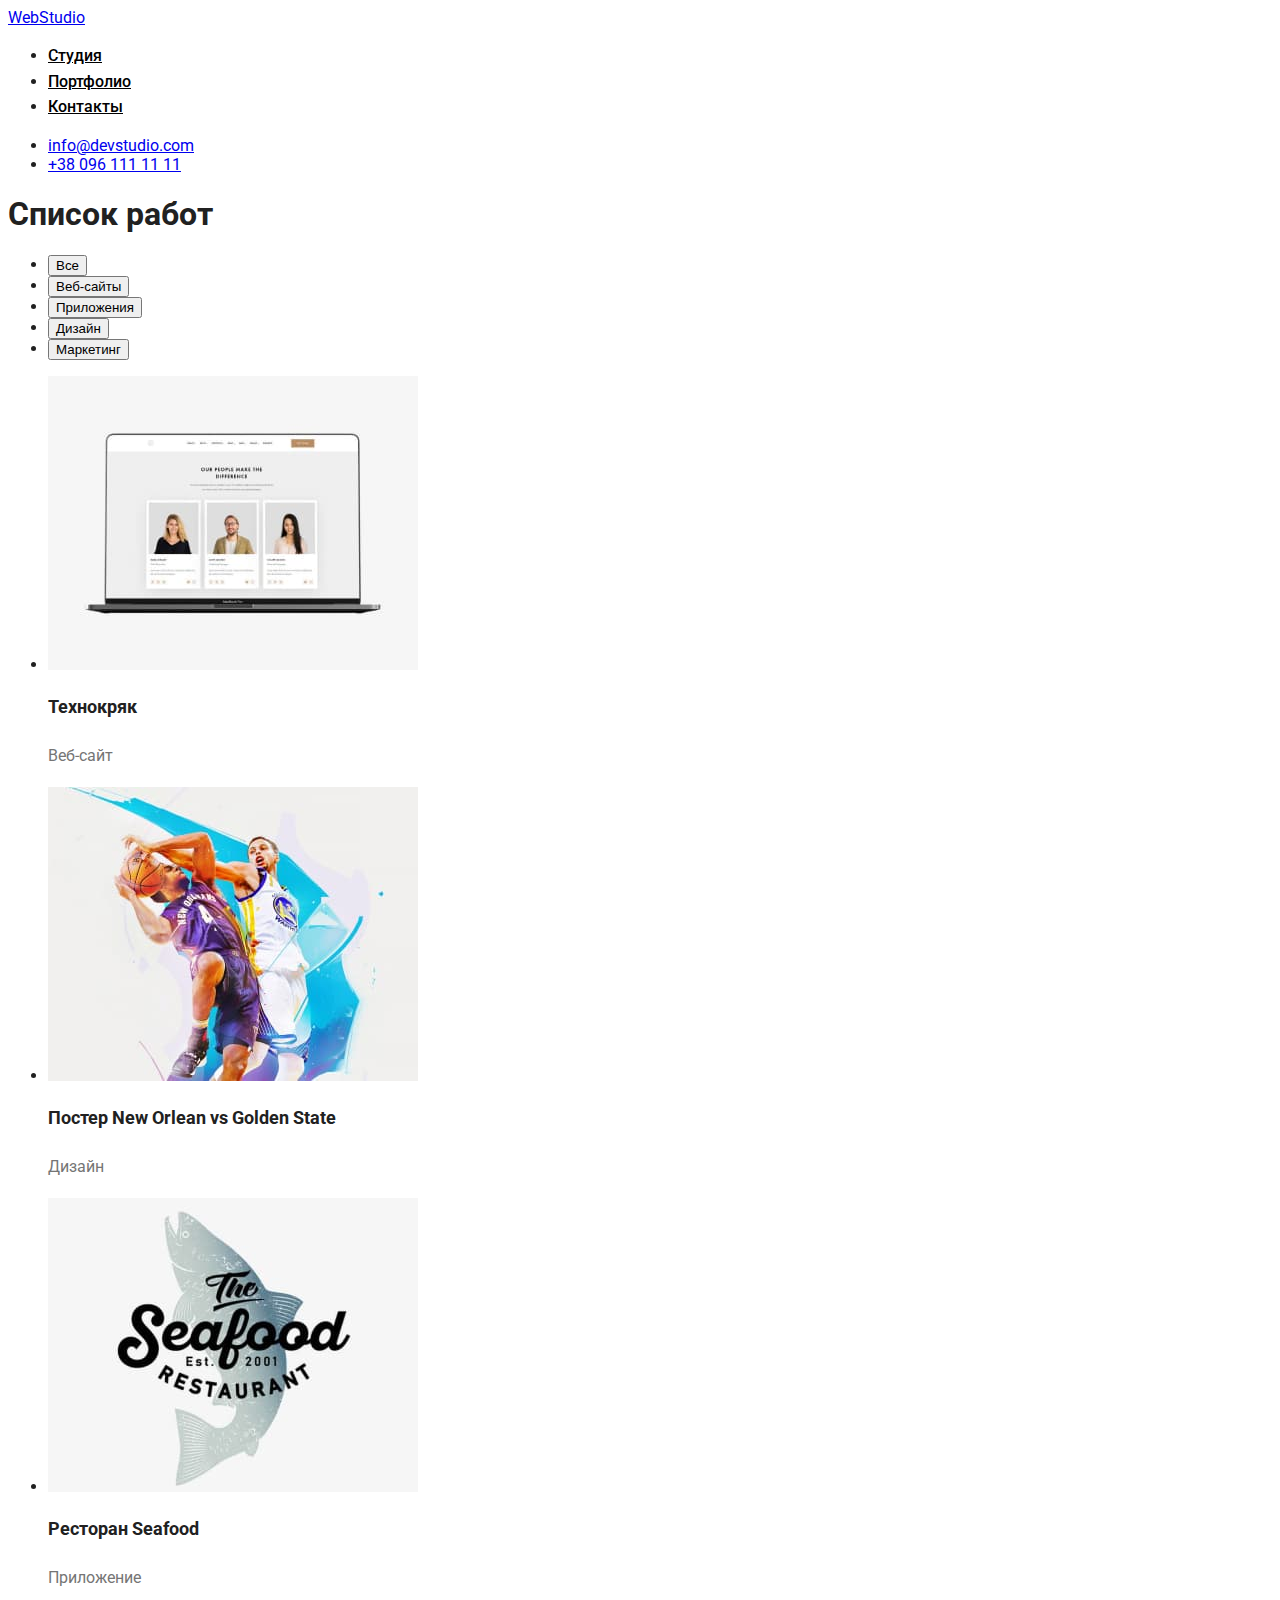
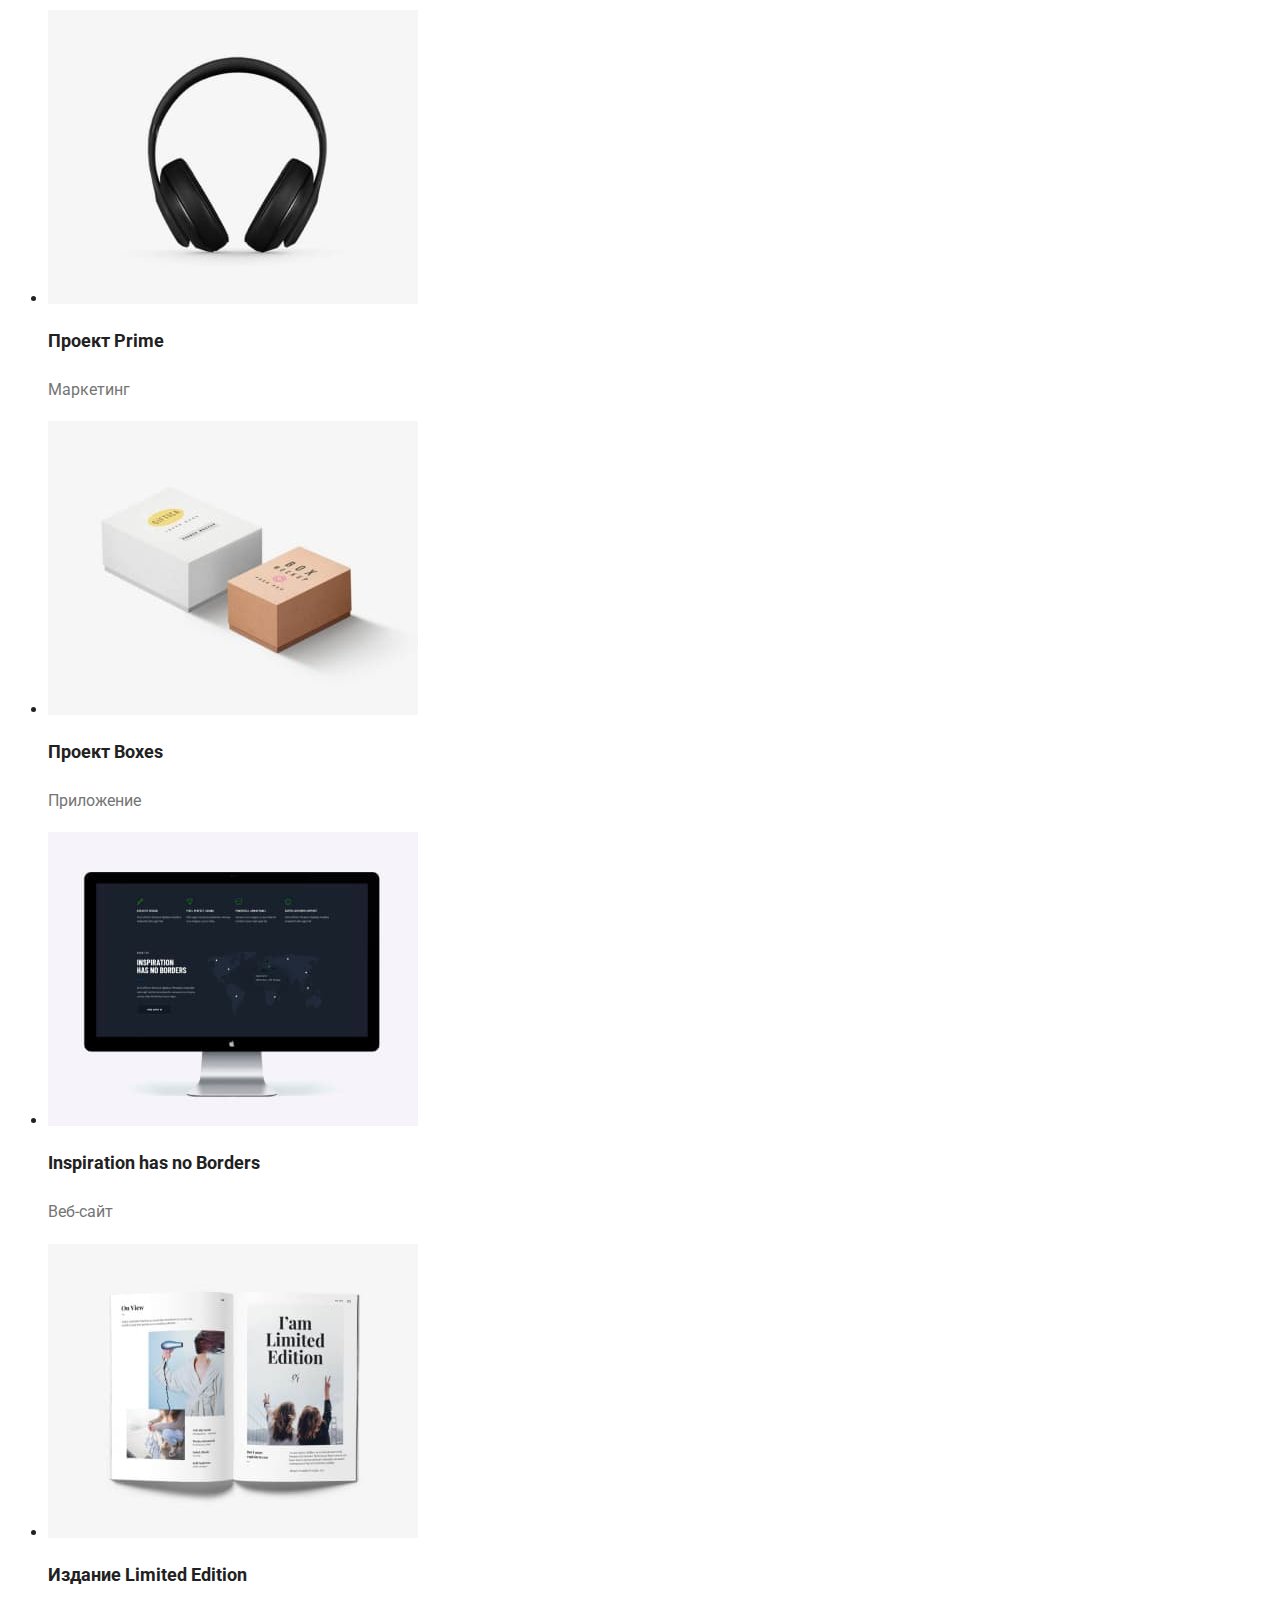
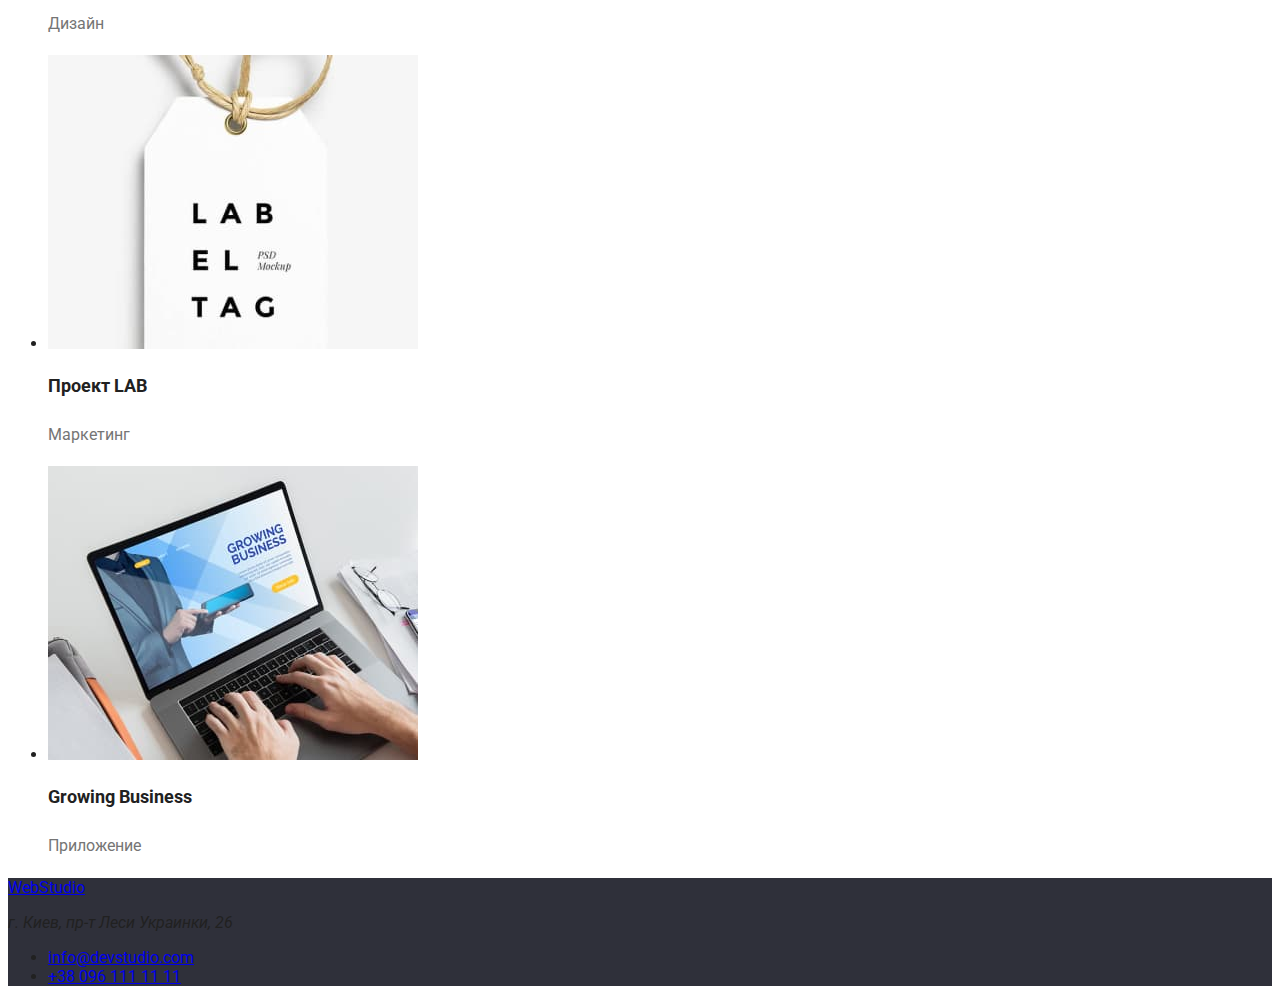
==== commit daf2edd8: "виправлення сторінки портфоліо" ====
--- a/portfolio.html
+++ b/portfolio.html
@@ -1,106 +1,236 @@
 <!DOCTYPE html>
 <html lang="ru">
-<head>
-    <meta charset="UTF-8">
-    <meta http-equiv="X-UA-Compatible" content="IE=edge">
-    <meta name="viewport" content="width=device-width, initial-scale=1.0">
+  <head>
+    <meta charset="UTF-8" />
+    <meta http-equiv="X-UA-Compatible" content="IE=edge" />
+    <meta name="viewport" content="width=device-width, initial-scale=1.0" />
     <title>Портфолио</title>
-    <link rel="stylesheet" href="css/styles.css">
-    <link rel="preconnect" href="https://fonts.googleapis.com">
-    <link rel="preconnect" href="https://fonts.gstatic.com" crossorigin>
-    <link href="https://fonts.googleapis.com/css2?family=Raleway:wght@700&family=Roboto:wght@400;500;700;900&display=swap" rel="stylesheet">
-</head>
-    <body>
-        <!-- Шапка сайта -->
-        <header class="nav">
-            <nav>
-                <a class="logo-main" href="./"><span class="logo-blue">Web</span>Studio</a>
-                <ul>
-                    <li><a class="nav-link" href="index.html">Студия</a></li>
-                    <li><a class="nav-link" href="portfolio.html">Портфолио</a></li>
-                    <li><a class="nav-link" href="./">Контакты</a></li>
-                </ul>
-            </nav>
-                <ul>
-                    <li><a class="nav-link" href="mailto:info@devstudio.com">info@devstudio.com</a></li>
-                    <li><a class="nav-link" href="tel:+380961111111">+38 096 111 11 11</a></li>
-                </ul>
-        </header>
-        <!-- Основной блок -->
-        <section>
-            <h1>Список работ</h1>
-                <ul>
-                    <li><button class="button" type="button">Все</button></li>
-                    <li><button class="button" type="button">Веб-сайты</button></li>
-                    <li><button class="button" type="button">Приложения</button></li>
-                    <li><button class="button" type="button">Дизайн</button></li>
-                    <li><button class="button" type="button">Маркетинг</button></li>
-                </ul>
-                <ul>
-                    <li><img class="project-list" src="images/web-site-techcrack.jpg" alt="web-site-techcrack" width="370" height="294">
-                        <div>
-                            <h2 class="title-project">Технокряк</h2>
-                            <p class="title-class">Веб-сайт</p>
-                        </div>
-                    </li>
-                    <li><img class="project-list" src="images/poster-basketball.jpg" alt="poster-basketball" width="370" height="294">
-                        <div>
-                            <h2 class="title-project">Постер New Orlean vs Golden State</h2>
-                            <p class="title-class">Дизайн</p>
-                        </div>
-                    </li>
-                    <li><img class="project-list" src="images/app-restaurant.jpg" alt="app-restaurant" width="370" height="294">
-                        <div>
-                            <h2 class="title-project">Ресторан Seafood</h2>
-                            <p class="title-class">Приложение</p>
-                        </div>
-                    </li>
-                    <li><img class="project-list" src="images/marketing-headphones.jpg" alt="marketing-headphones" width="370" height="294">
-                        <div>
-                            <h2 class="title-project">Проект Prime</h2>
-                            <p class="title-class">Маркетинг</p>
-                        </div>
-                    </li>
-                    <li><img class="project-list" src="images/app-boxes.jpg" alt="app-boxes" width="370" height="294">
-                        <div>
-                            <h2 class="title-project">Проект Boxes</h2>
-                            <p class="title-class">Приложение</p>
-                        </div>
-                    </li>
-                    <li><img class="project-list" src="images/web-site-noborders.jpg" alt="web-site-noborders" width="370" height="294">
-                        <div>
-                            <h2 class="title-project">Inspiration has no Borders</h2>
-                            <p class="title-class">Веб-сайт</p>
-                        </div>
-                    </li>
-                    <li><img class="project-list" src="images/design-book.jpg" alt="design-book" width="370" height="294">
-                        <div>
-                            <h2 class="title-project">Издание Limited Edition</h2>
-                            <p class="title-class">Дизайн</p>
-                        </div>
-                    </li>
-                    <li><img class="project-list" src="images/marketing-lab.jpg" alt="marketing-lab" width="370" height="294">
-                        <div>
-                            <h2 class="title-project">Проект LAB</h2>
-                            <p class="title-class">Маркетинг</p>
-                        </div>
-                    </li>
-                    <li><img class="project-list" src="images/app-business.jpg" alt="app-business" width="370" height="294">
-                        <div>
-                            <h2 class="title-project">Growing Business</h2>
-                            <p class="title-class">Приложение</p>
-                        </div>
-                    </li>
-                </ul>
-        </section>
-        <!-- Футер -->
-        <footer class="footer">
-            <a class="logo-footer" href="./"><span class="logo-blue">Web</span>Studio</a>
-            <address class="address"><p>г. Киев, пр-т Леси Украинки, 26</p></address>
-            <ul>
-                <li><a class="contacts-footer" href="mailto:info@devstudio.com">info@devstudio.com</a></li>
-                <li><a class="contacts-footer" href="tel:+380961111111">+38 096 111 11 11</a></li>
-            </ul>
-        </footer> 
-    </body>
-</html>+    <link rel="stylesheet" href="css/styles.css" />
+    <link rel="preconnect" href="https://fonts.googleapis.com" />
+    <link rel="preconnect" href="https://fonts.gstatic.com" crossorigin />
+    <link
+      href="https://fonts.googleapis.com/css2?family=Raleway:wght@700&family=Roboto:wght@400;500;700;900&display=swap"
+      rel="stylesheet"
+    />
+  </head>
+  <body>
+    <!-- Шапка сайта -->
+    <header class="header">
+      <nav class="header-nav">
+        <a class="header-logo-main link" href="./"
+          ><span class="header-logo-blue link">Web</span>Studio</a
+        >
+        <ul>
+          <li class="header-item">
+            <a class="nav-link link" href="index.html">Студия</a>
+          </li>
+          <li class="header-item">
+            <a class="nav-link link" href="portfolio.html">Портфолио</a>
+          </li>
+          <li class="header-item">
+            <a class="nav-link link" href="./">Контакты</a>
+          </li>
+        </ul>
+      </nav>
+      <ul>
+        <li class="header-item">
+          <a class="header-contacts link" href="mailto:info@devstudio.com"
+            >info@devstudio.com</a
+          >
+        </li>
+        <li class="header-item">
+          <a class="header-contacts link" href="tel:+380961111111"
+            >+38 096 111 11 11</a
+          >
+        </li>
+      </ul>
+    </header>
+    <!-- Основной блок -->
+    <section class="projects">
+      <!-- Кнопки -->
+      <h1 class="project-title">Список работ</h1>
+      <ul class="project-list-btn">
+        <li class="project-item-btn">
+          <button class="project-btn" type="button">Все</button>
+        </li>
+        <li class="project-item-btn">
+          <button class="project-btn" type="button">Веб-сайты</button>
+        </li>
+        <li class="project-item-btn">
+          <button class="project-btn" type="button">Приложения</button>
+        </li>
+        <li class="project-item-btn">
+          <button class="project-btn" type="button">Дизайн</button>
+        </li>
+        <li class="project-item-btn">
+          <button class="project-btn" type="button">Маркетинг</button>
+        </li>
+      </ul>
+      <!-- Постеры -->
+      <ul class="project-list">
+        <div class="project-decoration">
+          <li class="project-item">
+            <a class="project-link">
+              <img
+                class="project-img"
+                src="images/web-site-techcrack.jpg"
+                alt="web-site-techcrack"
+                width="370"
+                height="294"
+              />
+              <h2 class="title-project">Технокряк</h2>
+              <p class="title-class">Веб-сайт</p>
+            </a>
+          </li>
+        </div>
+        <div class="project-decoration">
+          <li class="project-item">
+            <a class="project-link">
+              <img
+                class="project-img"
+                src="images/poster-basketball.jpg"
+                alt="poster-basketball"
+                width="370"
+                height="294"
+              />
+              <h2 class="title-project">
+                Постер <span lang="en">New Orlean vs Golden State</span>
+              </h2>
+              <p class="title-class">Дизайн</p>
+            </a>
+          </li>
+        </div>
+        <div class="project-decoration">
+          <li class="project-item">
+            <a class="project-link">
+              <img
+                class="project-img"
+                src="images/app-restaurant.jpg"
+                alt="app-restaurant"
+                width="370"
+                height="294"
+              />
+              <h2 class="title-project">Ресторан Seafood</h2>
+              <p class="title-class">Приложение</p>
+            </a>
+          </li>
+        </div>
+        <div class="project-decoration">
+          <li class="project-item">
+            <a class="project-link">
+              <img
+                class="project-img"
+                src="images/marketing-headphones.jpg"
+                alt="marketing-headphones"
+                width="370"
+                height="294"
+              />
+              <h2 class="title-project">Проект <span lang="en">Prime</span></h2>
+              <p class="title-class">Маркетинг</p>
+            </a>
+          </li>
+        </div>
+        <div class="project-decoration">
+          <li class="project-item">
+            <a class="project-link">
+              <img
+                class="project-img"
+                src="images/app-boxes.jpg"
+                alt="app-boxes"
+                width="370"
+                height="294"
+              />
+              <h2 class="title-project">Проект <span lang="en">Boxes</span></h2>
+              <p class="title-class">Приложение</p>
+            </a>
+          </li>
+        </div>
+        <div class="project-decoration">
+          <li class="project-item">
+            <a class="project-link">
+              <img
+                class="project-img"
+                src="images/web-site-noborders.jpg"
+                alt="web-site-noborders"
+                width="370"
+                height="294"
+              />
+              <h2 class="title-project" lang="en">
+                Inspiration has no Borders
+              </h2>
+              <p class="title-class">Веб-сайт</p>
+            </a>
+          </li>
+        </div>
+        <div class="project-decoration">
+          <li class="project-item">
+            <a class="project-link">
+              <img
+                class="project-img"
+                src="images/design-book.jpg"
+                alt="design-book"
+                width="370"
+                height="294"
+              />
+              <h2 class="title-project">
+                Издание <span lang="en">Limited Edition</span>
+              </h2>
+              <p class="title-class">Дизайн</p>
+            </a>
+          </li>
+        </div>
+        <div class="project-decoration">
+          <li class="project-item">
+            <a class="project-link">
+              <img
+                class="project-img"
+                src="images/marketing-lab.jpg"
+                alt="marketing-lab"
+                width="370"
+                height="294"
+              />
+              <h2 class="title-project">Проект <span lang="en">LAB</span></h2>
+              <p class="title-class">Маркетинг</p>
+            </a>
+          </li>
+        </div>
+        <div class="project-decoration">
+          <li class="project-item">
+            <a class="project-link">
+              <img
+                class="project-img"
+                src="images/app-business.jpg"
+                alt="app-business"
+                width="370"
+                height="294"
+              />
+              <h2 class="title-project" lang="en">Growing Business</h2>
+              <p class="title-class">Приложение</p>
+            </a>
+          </li>
+        </div>
+      </ul>
+    </section>
+    <!-- Футер -->
+    <footer class="footer">
+      <a class="footer-logo-main link" href="./"
+        ><span class="footer-logo-blue link">Web</span>Studio</a
+      >
+      <address class="footer-address link">
+        <p>г. Киев, пр-т Леси Украинки, 26</p>
+      </address>
+      <ul>
+        <li>
+          <a class="footer-contacts link" href="mailto:info@devstudio.com"
+            >info@devstudio.com</a
+          >
+        </li>
+        <li>
+          <a class="footer-contacts link" href="tel:+380961111111"
+            >+38 096 111 11 11</a
+          >
+        </li>
+      </ul>
+    </footer>
+  </body>
+</html>
--- a/css/styles.css
+++ b/css/styles.css
@@ -1,57 +1,150 @@
 body {
-    font-family: "Roboto", "Raleway", sans-serif ;
+    font-family: "Roboto", "Raleway", sans-serif;
     color: #212121;
-    
+}
 
+/* header*/
+
+.nav {
+    font-size: 14px;
+    line-height:1,2;
 }
-.navigation {
-    font-size: 14px;
-    line-height:1,15;
+
+.logo-main  {
+    color: #000;
+    font-family: 'Raleway';
+    font-weight: 700;
+    font-size: 26px;
+    line-height: 1.15;
 }
-.logo-main {
-    font-size: 26px;
-    line-height: 1.2;
-}
+
 .logo-blue {
+    color: #2196F3;
+    font-family: 'Raleway';
+    font-weight: 700;
     font-size: 26px;
     line-height: 1.2;
 }
 
-.navigation-link {
+.nav-link {
     color: black;
+    font-weight: 500;
     font-size: 16px;
     line-height: 1.6
 }
 
-.navigation-link:hover,
-.navigation-link:focus {
+.nav-link:hover,
+.nav-link:focus {
     color: blue;
 }
 
+/* main page */
+.hero {
+}
+
+.hero-title {
+    font-weight: 900;
+    font-size: 44px;
+    line-height: 60px;
+}
+
+.hero-button {
+    font-weight: 700;
+    font-size: 16px;
+    line-height: 30px;
+}
+.spec {
+    
+}
+.spec-title {
+    font-weight: 700;
+    font-size: 14px;
+    line-height: 16px;
+}
+.spec-about {
+    font-size: 14px;
+    line-height: 24px;
+    color: #757575;
+
+}
+.directions {
+    
+}
+.directions-title {
+    font-weight: 700;
+    font-size: 36px;
+    line-height: 42px;
+}
+.directions-works {
+}
+.team {
+}
+.team-title {
+}
+.team-member {
+}
+.teammate-name {
+    font-weight: 500;
+    font-size: 16px;
+    line-height: 19px;
+}
+.teammate-position {
+    font-size: 16px;
+    line-height: 19px;
+    color: #757575;
+
+}
+/* portfolio */
 .button {
     color: black;
     background-color: #F5F4FA;
     cursor: pointer;
 }
+
 .button:hover,
 .button:focus {
     color: white;
     background-color: #2196F3;
-    
 }
 
 .project-list {
 }
-.title {
 
+.title-project {
+    font-weight: 700;
     font-size: 18px;
     line-height: 2; 
+}
 
-}
 .title-class {
     color: #757575;
     font-size: 16px;
     line-height: 1.9;  
+}
 
+/* footer */
+
+.footer {
+    background-color:  #2F303A;
+}
+
+.logo-footer {
+    color: #fff;
+    font-family: 'Raleway';
+    font-weight: 700;
+    font-size: 26px;
+    line-height: 1.15;
+}
+
+.address {
+    font-size: 14px;
+    line-height: 24px;
+    color: #FFFFFF
+}
+
+.contacts-footer {
+    font-size: 14px;
+    line-height: 24px;
+    color: rgba(255, 255, 255, 0.6);
 
 }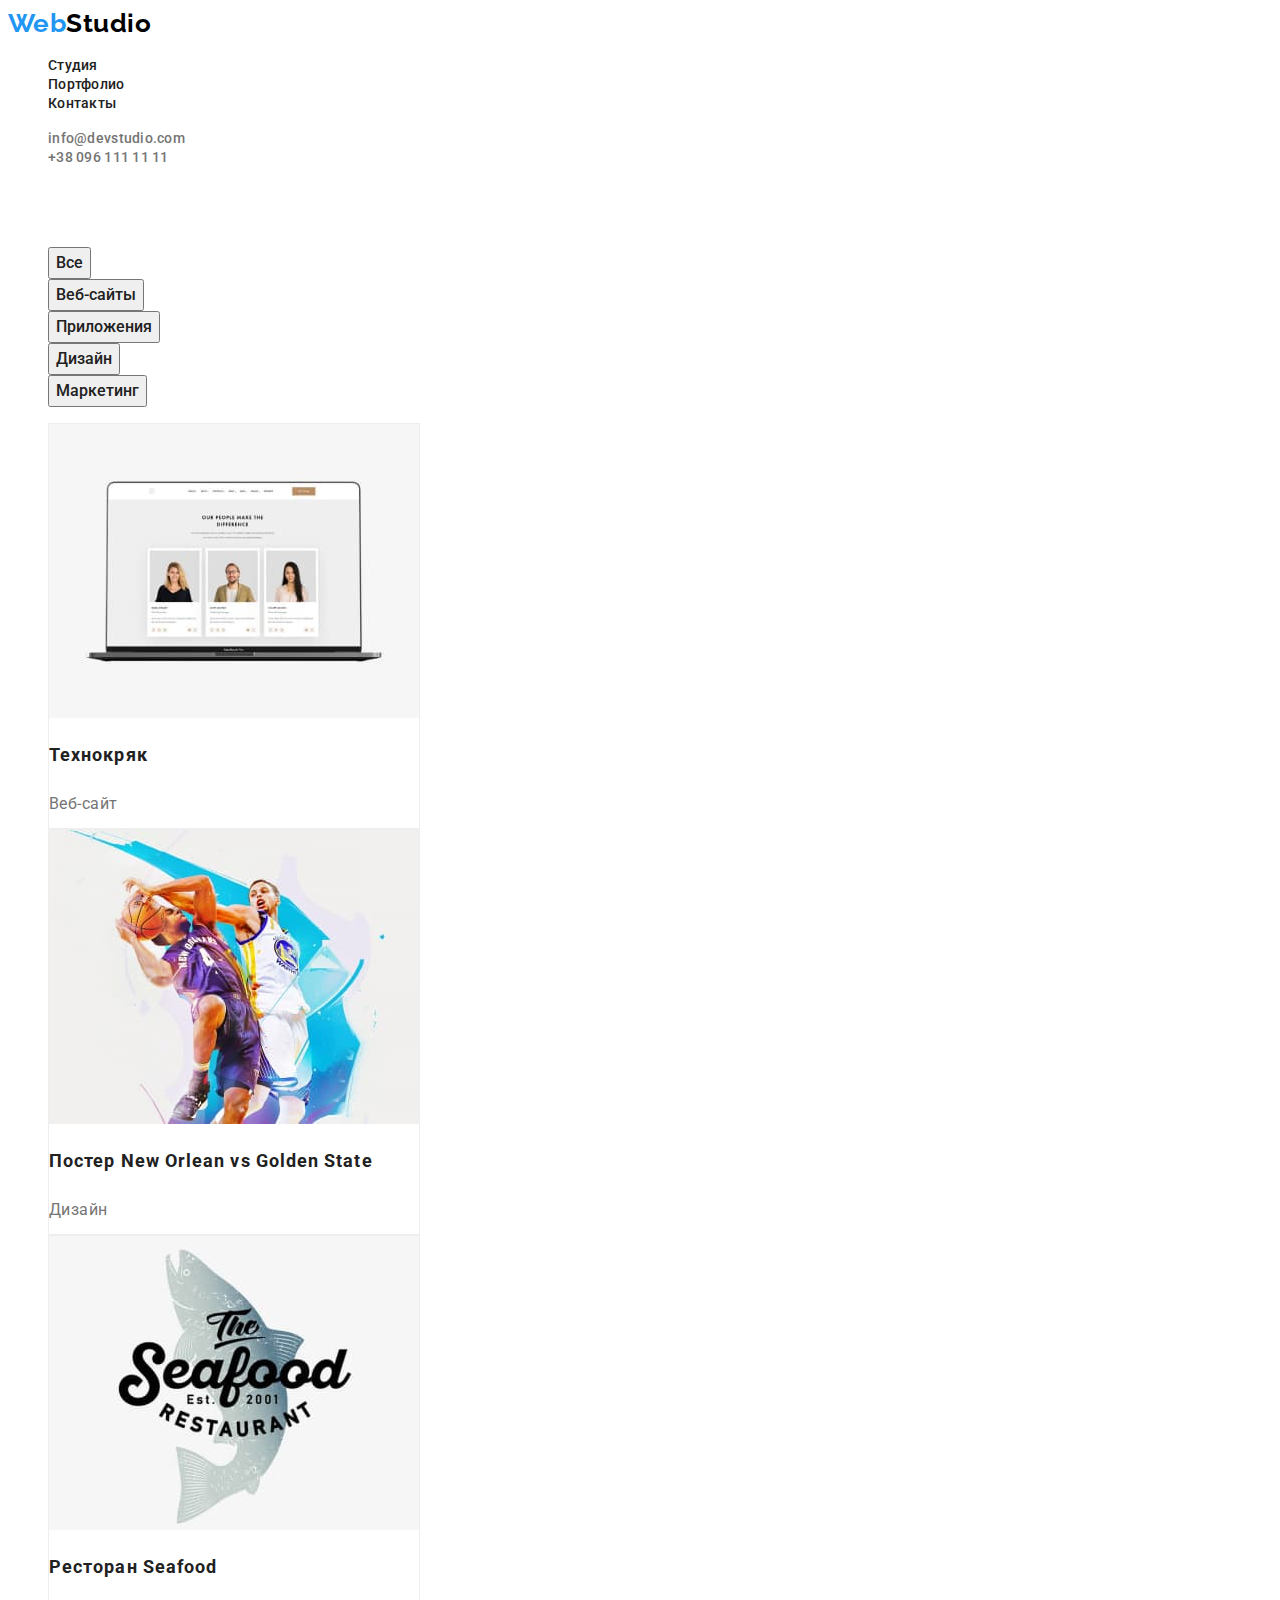
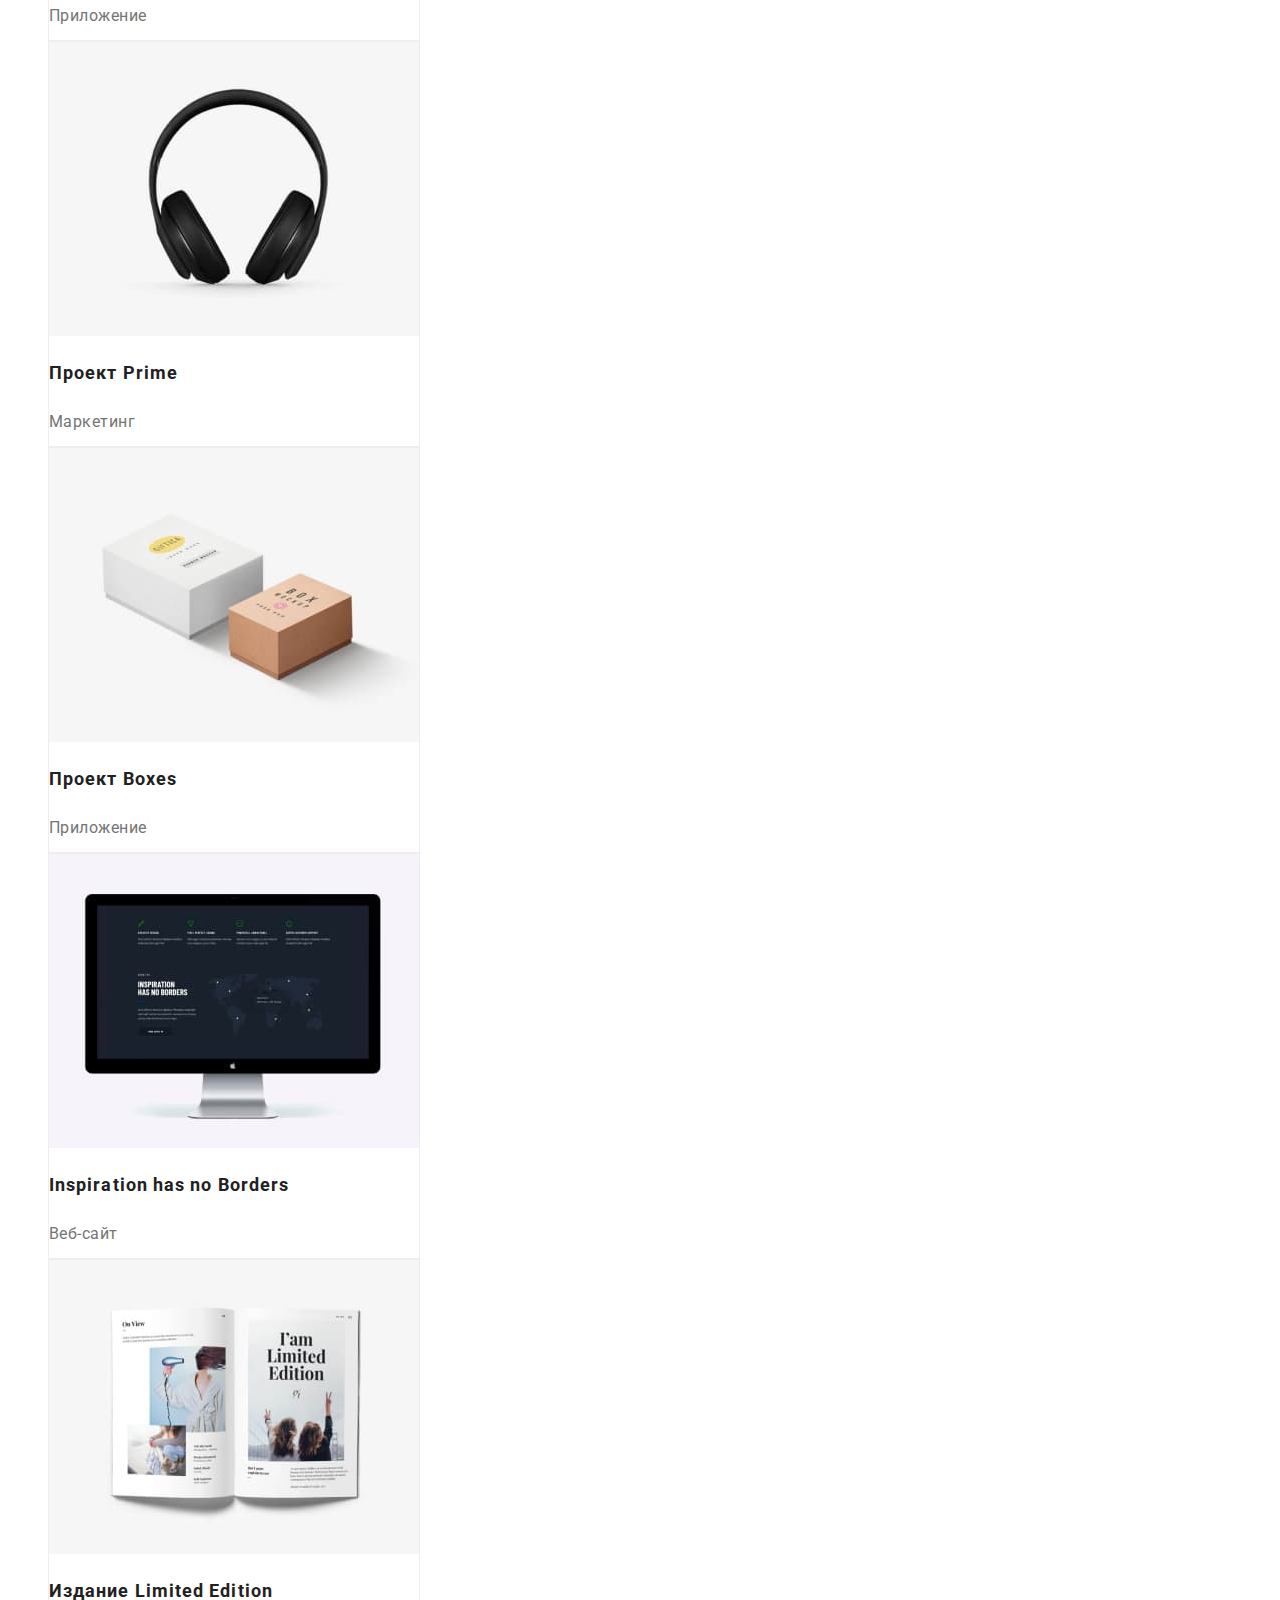
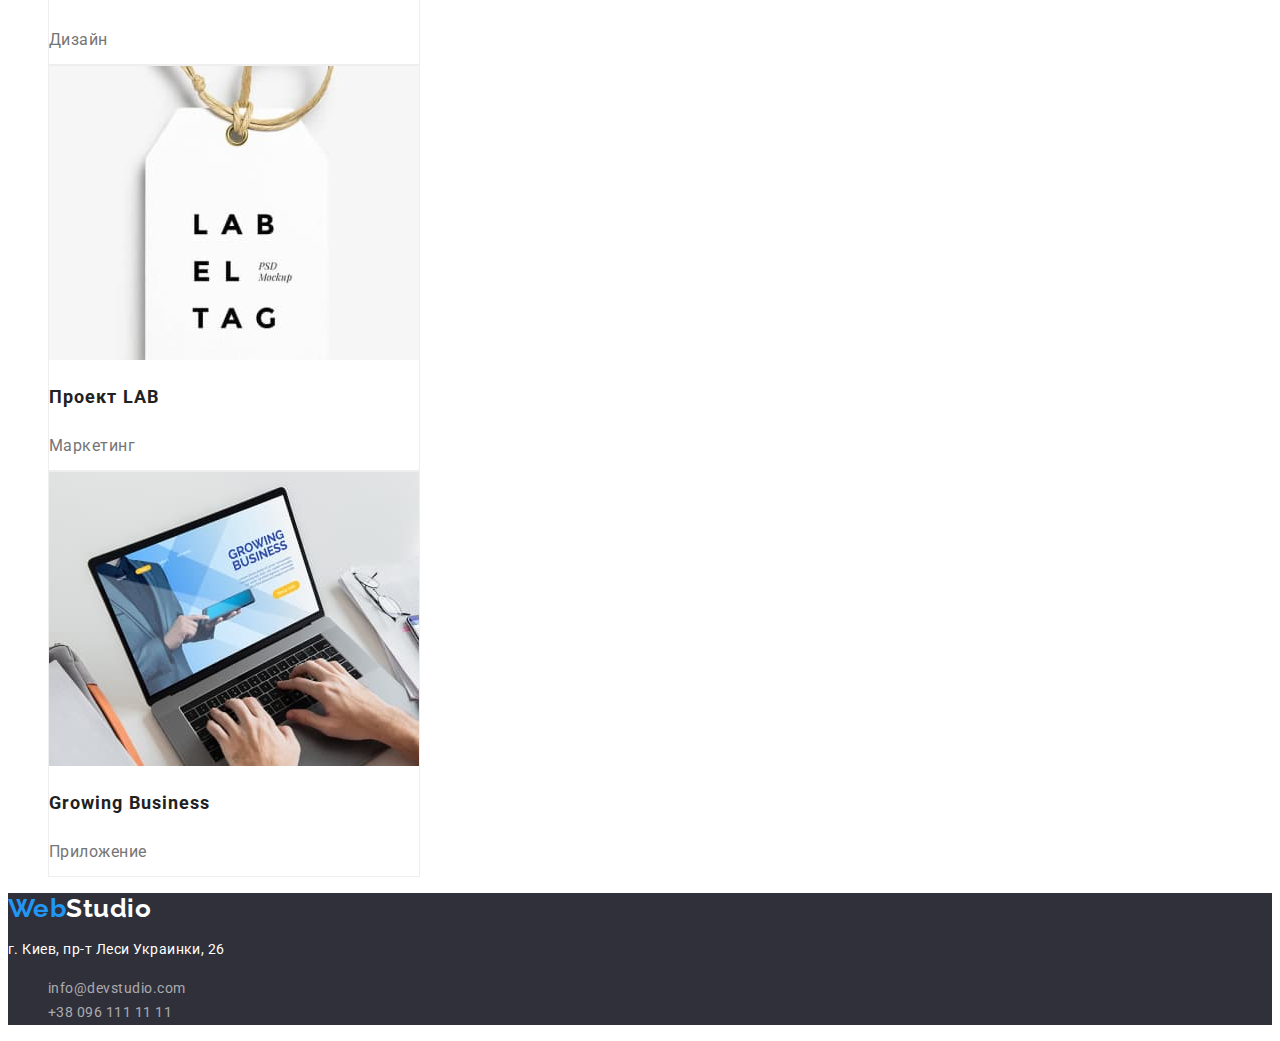
==== commit c4194cfc: "Update portfolio.html" ====
--- a/portfolio.html
+++ b/portfolio.html
@@ -68,8 +68,8 @@
       </ul>
       <!-- Постеры -->
       <ul class="project-list">
-        <div class="project-decoration">
-          <li class="project-item">
+        <li class="project-item">
+          <div class="project-decoration">
             <a class="project-link">
               <img
                 class="project-img"
@@ -81,10 +81,10 @@
               <h2 class="title-project">Технокряк</h2>
               <p class="title-class">Веб-сайт</p>
             </a>
-          </li>
-        </div>
-        <div class="project-decoration">
-          <li class="project-item">
+          </div>
+        </li>
+        <li class="project-item">
+          <div class="project-decoration">
             <a class="project-link">
               <img
                 class="project-img"
@@ -98,10 +98,10 @@
               </h2>
               <p class="title-class">Дизайн</p>
             </a>
-          </li>
-        </div>
-        <div class="project-decoration">
-          <li class="project-item">
+          </div>
+        </li>
+        <li class="project-item">
+          <div class="project-decoration">
             <a class="project-link">
               <img
                 class="project-img"
@@ -113,10 +113,10 @@
               <h2 class="title-project">Ресторан Seafood</h2>
               <p class="title-class">Приложение</p>
             </a>
-          </li>
-        </div>
-        <div class="project-decoration">
-          <li class="project-item">
+          </div>
+        </li>
+        <li class="project-item">
+          <div class="project-decoration">
             <a class="project-link">
               <img
                 class="project-img"
@@ -128,10 +128,10 @@
               <h2 class="title-project">Проект <span lang="en">Prime</span></h2>
               <p class="title-class">Маркетинг</p>
             </a>
-          </li>
-        </div>
-        <div class="project-decoration">
-          <li class="project-item">
+          </div>
+        </li>
+        <li class="project-item">
+          <div class="project-decoration">
             <a class="project-link">
               <img
                 class="project-img"
@@ -143,10 +143,10 @@
               <h2 class="title-project">Проект <span lang="en">Boxes</span></h2>
               <p class="title-class">Приложение</p>
             </a>
-          </li>
-        </div>
-        <div class="project-decoration">
-          <li class="project-item">
+          </div>
+        </li>
+        <li class="project-item">
+          <div class="project-decoration">
             <a class="project-link">
               <img
                 class="project-img"
@@ -160,10 +160,10 @@
               </h2>
               <p class="title-class">Веб-сайт</p>
             </a>
-          </li>
-        </div>
-        <div class="project-decoration">
-          <li class="project-item">
+          </div>
+        </li>
+        <li class="project-item">
+          <div class="project-decoration">
             <a class="project-link">
               <img
                 class="project-img"
@@ -177,10 +177,10 @@
               </h2>
               <p class="title-class">Дизайн</p>
             </a>
-          </li>
-        </div>
-        <div class="project-decoration">
-          <li class="project-item">
+          </div>
+        </li>
+        <li class="project-item">
+          <div class="project-decoration">
             <a class="project-link">
               <img
                 class="project-img"
@@ -192,10 +192,10 @@
               <h2 class="title-project">Проект <span lang="en">LAB</span></h2>
               <p class="title-class">Маркетинг</p>
             </a>
-          </li>
-        </div>
-        <div class="project-decoration">
-          <li class="project-item">
+          </div>
+        </li>
+        <li class="project-item">
+          <div class="project-decoration">
             <a class="project-link">
               <img
                 class="project-img"
@@ -207,8 +207,8 @@
               <h2 class="title-project" lang="en">Growing Business</h2>
               <p class="title-class">Приложение</p>
             </a>
-          </li>
-        </div>
+          </div>
+        </li>
       </ul>
     </section>
     <!-- Футер -->
--- a/css/styles.css
+++ b/css/styles.css
@@ -1,150 +1,249 @@
+:root {
+  --main-btn-color: #ffffff;
+  --second-btn-color: #212121;
+  --accent-color: #2196f3;
+  --main-title-color: #ffffff;
+  --second-title-color: #212121;
+  --main-text-color: #757575;
+  --main-link-color: #212121;
+  --background-color: #2f303a;
+}
+
 body {
-    font-family: "Roboto", "Raleway", sans-serif;
-    color: #212121;
-}
-
-/* header*/
-
-.nav {
-    font-size: 14px;
-    line-height:1,2;
-}
-
-.logo-main  {
-    color: #000;
-    font-family: 'Raleway';
-    font-weight: 700;
-    font-size: 26px;
-    line-height: 1.15;
-}
-
-.logo-blue {
-    color: #2196F3;
-    font-family: 'Raleway';
-    font-weight: 700;
-    font-size: 26px;
-    line-height: 1.2;
+  font-family: "Roboto", sans-serif;
+  letter-spacing: 0.03em;
+}
+
+li {
+  list-style-type: none;
+}
+
+.link {
+  text-decoration: none;
+}
+
+/* ---------------------HEADER--------------------------- */
+
+.header-logo-main {
+  color: #000000;
+  font-family: "Raleway", sans-serif;
+  font-weight: 700;
+  font-size: 26px;
+  line-height: 1.2;
+}
+
+.header-logo-blue {
+  color: var(--accent-color);
+  font-family: "Raleway", sans-serif;
+  font-weight: 700;
+  font-size: 26px;
+  line-height: 1.2;
 }
 
 .nav-link {
-    color: black;
-    font-weight: 500;
-    font-size: 16px;
-    line-height: 1.6
+  color: var(--main-link-color);
+  font-weight: 500;
+  font-size: 14px;
+  line-height: 1.15;
+  letter-spacing: 0.02em;
 }
 
 .nav-link:hover,
-.nav-link:focus {
-    color: blue;
-}
-
-/* main page */
+.nav-link:focus,
+.nav-link:active {
+  color: var(--accent-color);
+}
+
+.header-contacts {
+  color: #757575;
+  font-weight: 500;
+  font-size: 14px;
+  line-height: 1.15;
+  letter-spacing: 0.02em;
+}
+
+.header-contacts:hover,
+.header-contacts:focus {
+  color: var(--accent-color);
+}
+
+/* ----------------MAIN-PAGE--HERO--------------------- */
+
 .hero {
+  background-color: var(--background-color);
 }
 
 .hero-title {
-    font-weight: 900;
-    font-size: 44px;
-    line-height: 60px;
+  font-weight: 900;
+  font-size: 44px;
+  line-height: 1.36;
+  text-align: center;
+  letter-spacing: 0.06em;
+  text-transform: uppercase;
+  color: var(--main-title-color);
 }
 
 .hero-button {
-    font-weight: 700;
-    font-size: 16px;
-    line-height: 30px;
-}
-.spec {
-    
-}
+  font-family: inherit;
+  font-weight: 700;
+  font-size: 16px;
+  line-height: 1.88;
+  align-items: center;
+  text-align: center;
+  letter-spacing: 0.06em;
+  color: var(--main-btn-color);
+  background-color: #2196f3;
+  cursor: pointer;
+}
+
+.hero-button:hover,
+.hero-button:focus {
+  background-color: #188ce8;
+}
+
+/* ----------------MAIN-PAGE--SPEC--------------------- */
+
 .spec-title {
-    font-weight: 700;
-    font-size: 14px;
-    line-height: 16px;
-}
+  font-size: 14px;
+  line-height: 1.14;
+  text-transform: uppercase;
+  color: var(--second-title-color);
+}
+
 .spec-about {
-    font-size: 14px;
-    line-height: 24px;
-    color: #757575;
-
-}
-.directions {
-    
-}
+  font-size: 14px;
+  line-height: 1.71;
+  color: var(--main-text-color);
+}
+
+/* ----------------MAIN-PAGE--DIRECTIONS--------------------- */
+
 .directions-title {
-    font-weight: 700;
-    font-size: 36px;
-    line-height: 42px;
-}
-.directions-works {
-}
+  font-size: 36px;
+  line-height: 1.16;
+  text-align: center;
+  color: var(--second-title-color);
+}
+
+/* ----------------MAIN-PAGE--TEAM--------------------- */
 .team {
-}
+  background-color: #f5f4fa;
+}
+
 .team-title {
-}
-.team-member {
-}
+  font-size: 36px;
+  line-height: 1.17;
+  text-align: center;
+  color: var(--second-title-color);
+}
+
+.team-decoration {
+  background-color: #ffffff;
+  width: 270px;
+  height: 368px;
+  box-shadow: 0px 1px 3px rgba(0, 0, 0, 0.12), 0px 1px 1px rgba(0, 0, 0, 0.14),
+    0px 2px 1px rgba(0, 0, 0, 0.2);
+  border-radius: 0px 0px 4px 4px;
+}
+
 .teammate-name {
-    font-weight: 500;
-    font-size: 16px;
-    line-height: 19px;
-}
+  font-weight: 500;
+  font-size: 16px;
+  line-height: 1.18;
+  text-align: center;
+  color: var(--second-title-color);
+}
+
 .teammate-position {
-    font-size: 16px;
-    line-height: 19px;
-    color: #757575;
-
-}
-/* portfolio */
-.button {
-    color: black;
-    background-color: #F5F4FA;
-    cursor: pointer;
-}
-
-.button:hover,
-.button:focus {
-    color: white;
-    background-color: #2196F3;
-}
-
-.project-list {
+  font-weight: 500;
+  font-size: 16px;
+  line-height: 1.18;
+  text-align: center;
+  color: var(--main-text-color);
+}
+
+/* ----------------PORTFOLIO--PROJECT--------------------- */
+
+.project-title {
+  visibility: hidden;
+}
+
+.project-btn {
+  font-family: inherit;
+  font-weight: 500;
+  font-size: 16px;
+  line-height: 1.62;
+  text-align: center;
+  color: var(--second-btn-color);
+  cursor: pointer;
+}
+
+.project-btn:hover,
+.project-btn:focus,
+.project-btn:active {
+  font-weight: 500;
+  font-size: 16px;
+  line-height: 1.62;
+  text-align: center;
+  color: var(--main-btn-color);
+  background-color: var(--accent-color);
+}
+
+.project-decoration {
+  border: 1px solid #eeeeee;
+  width: 370px;
+  height: 404px;
 }
 
 .title-project {
-    font-weight: 700;
-    font-size: 18px;
-    line-height: 2; 
+  font-size: 18px;
+  line-height: 2;
+  letter-spacing: 0.06em;
+  color: var(--second-title-color);
 }
 
 .title-class {
-    color: #757575;
-    font-size: 16px;
-    line-height: 1.9;  
-}
-
-/* footer */
+  font-size: 16px;
+  line-height: 1.88;
+  color: var(--main-text-color);
+}
+
+/* ----------------FOOTER--------------------- */
 
 .footer {
-    background-color:  #2F303A;
-}
-
-.logo-footer {
-    color: #fff;
-    font-family: 'Raleway';
-    font-weight: 700;
-    font-size: 26px;
-    line-height: 1.15;
-}
-
-.address {
-    font-size: 14px;
-    line-height: 24px;
-    color: #FFFFFF
-}
-
-.contacts-footer {
-    font-size: 14px;
-    line-height: 24px;
-    color: rgba(255, 255, 255, 0.6);
-
-}+  background-color: var(--background-color);
+}
+
+.footer-logo-main {
+  font-family: "Raleway", sans-serif;
+  font-weight: 700;
+  font-size: 26px;
+  line-height: 1.19;
+  color: var(--main-title-color);
+}
+
+.footer-logo-blue {
+  font-family: "Raleway", sans-serif;
+  font-weight: 700;
+  font-size: 26px;
+  line-height: 1.19;
+  color: var(--accent-color);
+}
+
+.footer-address {
+  font-style: normal;
+  font-size: 14px;
+  line-height: 1.71;
+  color: var(--main-title-color);
+}
+
+.footer-contacts {
+  font-size: 14px;
+  line-height: 1.7;
+  color: rgba(255, 255, 255, 0.6);
+}
+
+.footer-contacts:hover,
+.footer-contacts:focus {
+  color: var(--accent-color);
+}
